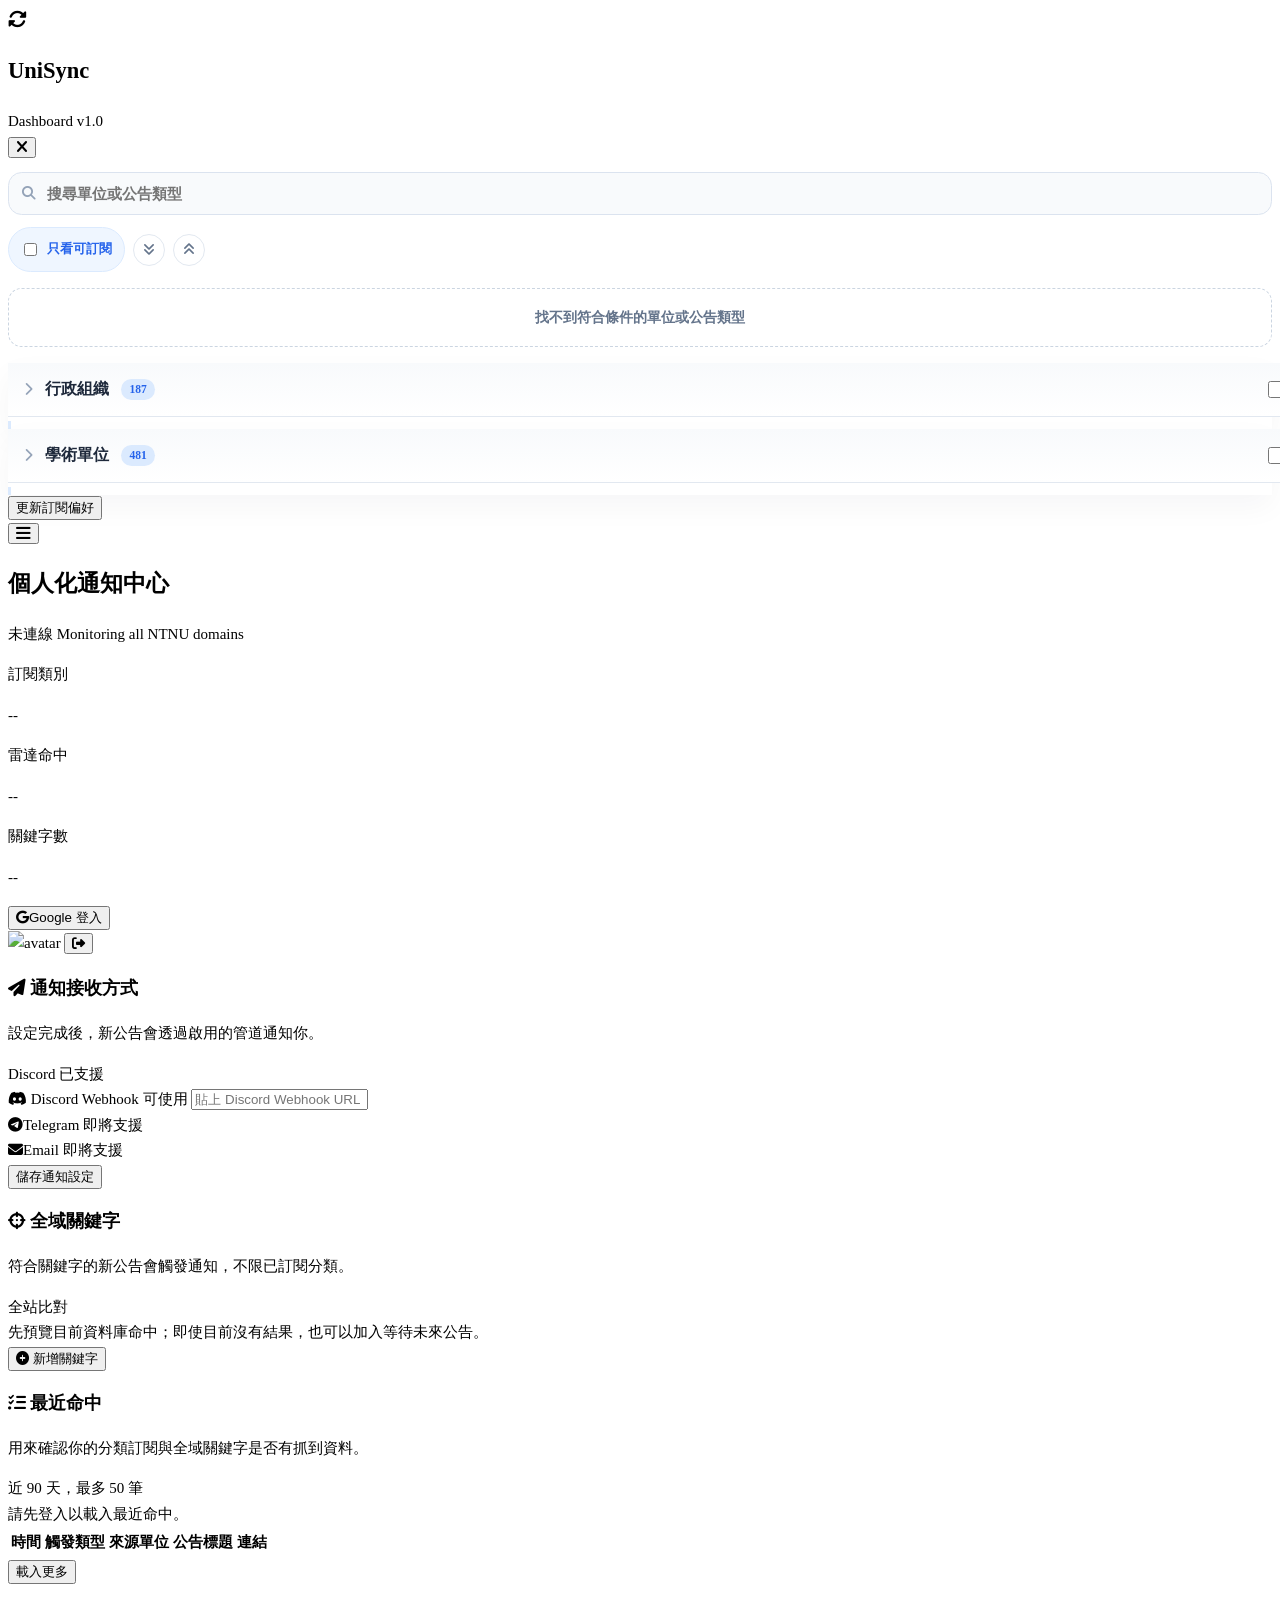
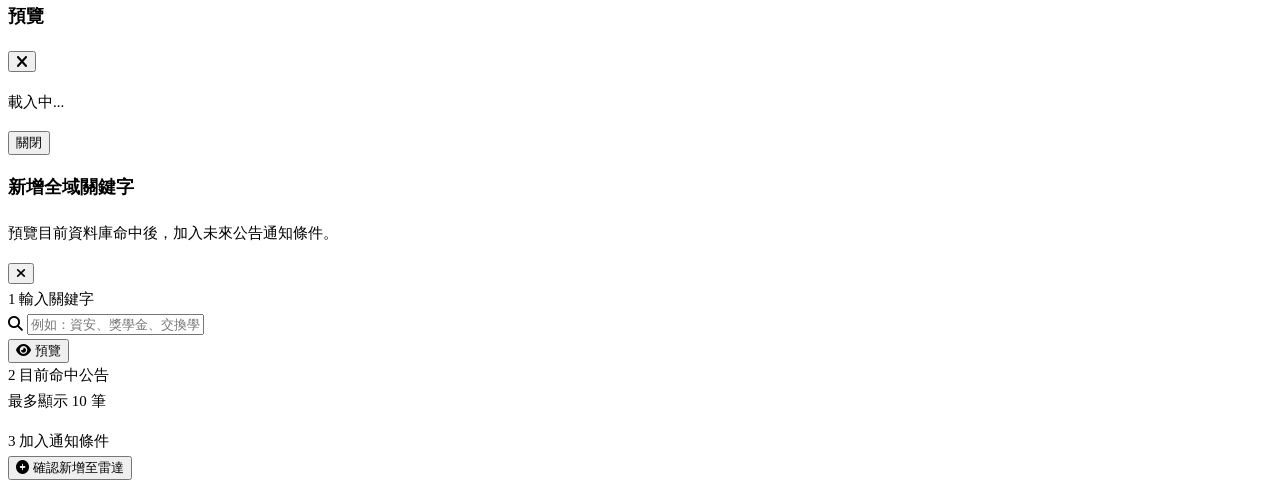
==== index.html @ e978a59b "refactor: 調整最近命中區呈現" ====
<!DOCTYPE html>
<html lang="zh-TW">
<head>
    <meta charset="UTF-8">
    <meta name="viewport" content="width=device-width, initial-scale=1.0">
    <title>UniSync - 校園公告即時推播助手</title>
    <!-- 引入外部 CDN -->
    <script src="https://cdn.tailwindcss.com"></script>
    <link rel="stylesheet" href="https://cdnjs.cloudflare.com/ajax/libs/font-awesome/6.4.0/css/all.min.css">
    <script src="https://cdn.jsdelivr.net/npm/@supabase/supabase-js@2"></script>
    <!-- ✨ 引入自定義 CSS -->
    <link rel="stylesheet" href="css/style.css">
</head>
<body class="app-base-text bg-slate-50 font-sans text-slate-800">

    <div class="relative flex h-screen overflow-hidden">
        
        <!-- Sidebar -->
        <aside id="sidebar" class="w-96 max-w-[90vw] bg-white border-r border-slate-200 flex flex-col h-full shadow-xl z-20 absolute lg:relative -translate-x-full lg:translate-x-0 transition-transform duration-300 ease-in-out">
            <div class="p-6 border-b border-slate-100 flex items-center justify-between">
                <div class="flex items-center gap-3">
                    <div class="bg-blue-600 p-2 rounded-xl text-white shadow-lg">
                        <i class="fas fa-sync-alt fa-lg"></i>
                    </div>
                    <div>
                        <h1 class="text-xl font-bold text-slate-900 tracking-tight leading-none">UniSync</h1>
                        <span class="text-xs text-slate-400 font-bold uppercase tracking-widest">Dashboard v1.0</span>
                    </div>
                </div>
                <button id="close-sidebar-btn" class="lg:hidden text-slate-400 hover:text-slate-600">
                    <i class="fas fa-times fa-lg"></i>
                </button>
            </div>

            <!-- ✨ 動態選單容器 (由 main.js 生成) -->
            <div class="flex-1 overflow-y-auto p-4 custom-scrollbar bg-white" id="menu-container">
                <p class="text-sm text-slate-400 p-4">初始化選單中...</p>
            </div>

            <div class="p-4 bg-slate-50 border-t border-slate-200">
                <button id="update-sub-btn" class="w-full bg-blue-600 text-white py-3 rounded-xl font-bold hover:bg-blue-700 transition-all shadow-lg active:scale-95">更新訂閱偏好</button>
            </div>
        </aside>

        <div id="overlay" class="fixed inset-0 bg-black/50 z-10 hidden lg:hidden"></div>

        <main class="flex-1 overflow-y-auto bg-slate-50 p-4 md:p-8 custom-scrollbar">
            <div class="max-w-6xl mx-auto">
                <header class="mb-8 flex flex-col md:flex-row md:items-center justify-between gap-4">
                    <div class="flex items-center gap-4">
                        <button id="menu-btn" class="lg:hidden text-slate-500 hover:text-blue-600 p-2 -ml-2"><i class="fas fa-bars fa-lg"></i></button>
                        <div>
                            <h2 class="text-3xl md:text-4xl font-black text-slate-900 tracking-tight leading-tight">個人化通知中心</h2>
                            <div class="flex items-center gap-4 mt-2">
                                <span id="monitoring-status" class="flex items-center gap-1.5 text-base font-bold text-slate-400 bg-slate-100 px-2 py-1 rounded-md">
                                    <span class="w-2 h-2 bg-slate-400 rounded-full"></span> 未連線
                                </span>
                                <span class="hidden sm:block text-slate-500 text-sm font-bold uppercase tracking-tighter">Monitoring all NTNU domains</span>
                            </div>
                        </div>
                    </div>
                    <div class="flex flex-col items-end gap-4">
                        <div class="flex flex-wrap gap-2 sm:gap-4 justify-end">
                            <div class="bg-white px-4 py-2 rounded-xl shadow-sm border border-slate-200 text-center min-w-[90px] sm:min-w-[100px]">
                                <p class="text-xs font-black text-slate-400 uppercase tracking-widest">訂閱類別</p>
                                <p id="active-subscriptions-count" class="text-2xl font-black text-blue-600">--</p>
                            </div>
                            <div class="bg-white px-4 py-2 rounded-xl shadow-sm border border-slate-200 text-center min-w-[90px] sm:min-w-[100px]">
                                <p class="text-xs font-black text-slate-400 uppercase tracking-widest">雷達命中</p>
                                <p id="global-keyword-matches-count" class="text-2xl font-black text-rose-500">--</p>
                            </div>
                            <div class="bg-white px-4 py-2 rounded-xl shadow-sm border border-slate-200 text-center min-w-[90px] sm:min-w-[100px]">
                                <p class="text-xs font-black text-slate-400 uppercase tracking-widest">關鍵字數</p>
                                <p id="global-keywords-count" class="text-2xl font-black text-emerald-600">--</p>
                            </div>
                        </div>
                        <!-- Auth Section -->
                        <div id="auth-section">
                            <button id="login-btn" class="flex items-center gap-2 bg-white px-4 py-2 rounded-xl text-base font-bold shadow-sm border border-slate-200 hover:bg-slate-50">
                                <i class="fab fa-google text-red-500"></i><span>Google 登入</span>
                            </button>
                            <div id="user-info" class="hidden flex items-center gap-3 bg-white p-1 pr-4 rounded-full border shadow-sm">
                                <img id="user-avatar" class="w-8 h-8 rounded-full" src="" alt="avatar">
                                <span id="user-name" class="text-base font-bold text-slate-700"></span>
                                <button id="logout-btn" class="ml-2 text-slate-400 hover:text-rose-500"><i class="fas fa-sign-out-alt"></i></button>
                            </div>
                        </div>
                    </div>
                </header>

                <div class="grid grid-cols-1 md:grid-cols-2 gap-6 mb-8">
                    
                    <section class="bg-white p-5 sm:p-6 rounded-2xl shadow-sm border border-slate-200 flex flex-col justify-between">
                        <div>
                            <div class="mb-5 flex items-start justify-between gap-4">
                                <div>
                                    <h3 class="text-sm font-black text-slate-900 flex items-center gap-2">
                                        <i class="fas fa-paper-plane text-blue-500"></i>
                                        通知接收方式
                                    </h3>
                                    <p class="mt-1 text-xs font-medium text-slate-500">設定完成後，新公告會透過啟用的管道通知你。</p>
                                </div>
                                <span class="shrink-0 rounded-full bg-emerald-50 px-2.5 py-1 text-[11px] font-black text-emerald-700">Discord 已支援</span>
                            </div>
                            <div class="space-y-3">
                                <label class="block">
                                    <span class="mb-1.5 flex items-center justify-between text-xs font-bold text-slate-600">
                                        <span class="inline-flex items-center gap-2"><i class="fab fa-discord text-[#5865F2]"></i> Discord Webhook</span>
                                        <span class="rounded-full bg-emerald-50 px-2 py-0.5 text-[10px] font-black text-emerald-700">可使用</span>
                                    </span>
                                    <input id="discord-input" type="text" placeholder="貼上 Discord Webhook URL" class="w-full rounded-xl border border-slate-200 bg-slate-50 px-3 py-2.5 text-sm font-mono outline-none transition-all focus:border-blue-500 focus:bg-white focus:ring-4 focus:ring-blue-500/10">
                                </label>
                                <div class="grid grid-cols-1 gap-3 sm:grid-cols-2">
                                    <div class="rounded-xl border border-slate-200 bg-slate-50 px-3 py-3 text-sm text-slate-500">
                                        <div class="flex items-center justify-between gap-2">
                                            <span class="font-bold text-slate-700"><i class="fab fa-telegram mr-2 text-[#26A5E4]"></i>Telegram</span>
                                            <span class="rounded-full bg-slate-200 px-2 py-0.5 text-[10px] font-black text-slate-600">即將支援</span>
                                        </div>
                                    </div>
                                    <div class="rounded-xl border border-slate-200 bg-slate-50 px-3 py-3 text-sm text-slate-500">
                                        <div class="flex items-center justify-between gap-2">
                                            <span class="font-bold text-slate-700"><i class="fas fa-envelope mr-2 text-rose-400"></i>Email</span>
                                            <span class="rounded-full bg-slate-200 px-2 py-0.5 text-[10px] font-black text-slate-600">即將支援</span>
                                        </div>
                                    </div>
                                </div>
                            </div>
                        </div>
                        <div class="mt-6 flex justify-end">
                            <button id="save-profile-btn" class="rounded-xl bg-blue-600 px-5 py-2.5 text-sm font-bold text-white transition-colors hover:bg-blue-700 active:bg-blue-800">儲存通知設定</button>
                        </div>
                    </section>

                    <section class="bg-white border border-slate-200 rounded-2xl p-5 sm:p-6 shadow-sm flex flex-col justify-between">
                        <div>
                            <div class="mb-5 flex items-start justify-between gap-4">
                                <div>
                                    <h3 class="text-sm font-black text-slate-900 flex items-center gap-2">
                                        <i class="fas fa-crosshairs text-blue-500"></i>
                                        全域關鍵字
                                    </h3>
                                    <p class="mt-1 text-xs font-medium text-slate-500">符合關鍵字的新公告會觸發通知，不限已訂閱分類。</p>
                                </div>
                                <span class="shrink-0 rounded-full bg-blue-50 px-2.5 py-1 text-[11px] font-black text-blue-700">全站比對</span>
                            </div>

                            <div class="flex flex-col gap-3 sm:flex-row sm:items-center sm:justify-between">
                                <div class="text-xs leading-relaxed text-slate-500">
                                    先預覽目前資料庫命中；即使目前沒有結果，也可以加入等待未來公告。
                                </div>
                                <button
                                    id="open-radar-modal-btn"
                                    class="inline-flex shrink-0 items-center justify-center gap-2 rounded-xl border border-blue-200 bg-blue-50 px-4 py-2.5 text-sm font-bold text-blue-700 transition-colors hover:bg-blue-100 focus:outline-none focus:ring-4 focus:ring-blue-500/10"
                                >
                                    <i class="fas fa-plus-circle"></i>
                                    <span>新增關鍵字</span>
                                </button>
                            </div>

                            <div class="mt-5 rounded-xl border border-slate-200 bg-slate-50 p-3">
                                <div id="global-radar-tags" class="flex min-h-[32px] flex-wrap items-center gap-2"></div>
                            </div>
                        </div>
                    </section>
                </div>

                <section class="overflow-hidden rounded-2xl border border-slate-200 bg-white shadow-sm">
                    <div class="border-b border-slate-100 p-4 sm:p-5">
                        <div class="flex flex-col gap-2 sm:flex-row sm:items-start sm:justify-between">
                            <div>
                                <h3 class="flex items-center gap-2 text-sm font-black text-slate-900">
                                    <i class="fas fa-list-check text-blue-500"></i>
                                    最近命中
                                </h3>
                                <p class="mt-1 text-xs font-medium text-slate-500">用來確認你的分類訂閱與全域關鍵字是否有抓到資料。</p>
                            </div>
                            <div class="text-xs font-bold text-slate-400">近 90 天，最多 50 筆</div>
                        </div>
                    </div>

                    <div id="live-feed-status" class="border-b border-slate-100 px-4 py-3 text-sm text-slate-500 sm:px-5">
                        請先登入以載入最近命中。
                    </div>

                    <div class="overflow-x-auto hidden md:block">
                        <table class="w-full text-left border-collapse">
                            <thead>
                                <tr class="border-b border-slate-100 bg-slate-50/80 text-xs font-black text-slate-500">
                                    <th class="px-6 py-4">時間</th>
                                    <th class="px-6 py-4 w-36 whitespace-nowrap">觸發類型</th>
                                    <th class="px-6 py-4 w-48 whitespace-nowrap">來源單位</th>
                                    <th class="px-6 py-4">公告標題</th>
                                    <th class="px-6 py-4 text-right">連結</th>
                                </tr>
                            </thead>
                            <tbody id="live-feed-table-body" class="divide-y divide-slate-50">
                            </tbody>
                        </table>
                    </div>

                    <div id="live-feed-mobile" class="md:hidden divide-y divide-slate-100">
                    </div>

                    <div class="flex justify-center border-t border-slate-100 px-4 py-4 sm:px-5">
                        <button id="live-feed-load-more" class="hidden rounded-lg bg-slate-100 px-4 py-2 text-sm font-bold text-slate-700 transition-colors hover:bg-slate-200">
                            載入更多
                        </button>
                    </div>
                </section>
            </div>
        </main>
    </div>

    <!-- ✨ 核心腳本引入順序 -->
    <script src="js/menu-data.js"></script> <!-- 1. 先載入資料 -->
    <script src="js/auth.js"></script>      <!-- 2. 初始化 Supabase -->
    <script src="js/keywords.js"></script>  <!-- 3. 關鍵字管理 -->
    <script src="js/main.js"></script>      <!-- 4. 執行 UI 與 事件處理 -->

    <!-- 📋 預覽 Modal -->
    <div id="preview-modal" class="fixed inset-0 bg-black/50 z-50 hidden flex items-center justify-center p-4" onclick="closePreviewModal()">
        <div class="bg-white rounded-2xl shadow-2xl max-w-2xl w-full max-h-[80vh] flex flex-col" onclick="event.stopPropagation()">
            <div class="p-6 border-b border-slate-200 flex items-center justify-between">
                <h3 id="preview-title" class="text-lg font-bold text-slate-900">預覽</h3>
                <button onclick="closePreviewModal()" class="text-slate-400 hover:text-slate-600">
                    <i class="fas fa-times fa-lg"></i>
                </button>
            </div>
            <div id="preview-content" class="flex-1 overflow-y-auto p-6 custom-scrollbar">
                <p class="text-sm text-slate-500">載入中...</p>
            </div>
            <div class="p-4 border-t border-slate-100 flex justify-end">
                <button onclick="closePreviewModal()" class="px-4 py-2 bg-slate-100 text-slate-700 rounded-lg hover:bg-slate-200 font-medium">關閉</button>
            </div>
        </div>
    </div>

    <div id="keyword-action-modal" class="fixed inset-0 z-50 hidden items-center justify-center bg-slate-950/60 p-4" onclick="closeKeywordActionModal()">
        <div class="relative flex max-h-[88vh] w-full max-w-3xl flex-col overflow-hidden rounded-2xl border border-slate-200 bg-white shadow-xl shadow-slate-950/20" onclick="event.stopPropagation()">
            <div class="flex items-start justify-between border-b border-slate-200 bg-white px-5 py-4 sm:px-6">
                <div>
                    <h3 class="text-lg font-black tracking-tight text-slate-900 sm:text-xl">新增全域關鍵字</h3>
                    <p class="mt-1 text-sm text-slate-500">預覽目前資料庫命中後，加入未來公告通知條件。</p>
                </div>
                <button id="close-keyword-modal-btn" type="button" onclick="closeKeywordActionModal()" class="inline-flex h-9 w-9 items-center justify-center rounded-lg border border-slate-200 text-slate-400 transition-colors hover:bg-slate-100 hover:text-slate-700 focus:outline-none focus:ring-4 focus:ring-blue-500/10">
                    <i class="fas fa-times"></i>
                </button>
            </div>

            <div class="flex-1 overflow-y-auto bg-slate-50 px-5 py-5 sm:px-6 custom-scrollbar">
                <div class="rounded-xl border border-slate-200 bg-white p-4">
                    <div class="mb-3 flex items-center gap-2 text-xs font-black text-slate-600">
                        <span class="inline-flex h-6 w-6 items-center justify-center rounded-full bg-blue-50 text-blue-700">1</span>
                        輸入關鍵字
                    </div>
                    <div class="flex flex-col gap-3 sm:flex-row sm:items-center">
                    <div class="relative flex-1">
                        <i class="fas fa-magnifying-glass absolute left-4 top-1/2 -translate-y-1/2 text-slate-400"></i>
                        <input id="modal-radar-input" type="text" placeholder="例如：資安、獎學金、交換學生" class="w-full rounded-xl border border-slate-200 bg-slate-50 py-2.5 pl-11 pr-4 text-sm text-slate-800 outline-none transition-all placeholder:text-slate-400 focus:border-blue-500 focus:bg-white focus:ring-4 focus:ring-blue-500/10" />
                    </div>
                    <button id="modal-preview-btn" class="inline-flex items-center justify-center gap-2 rounded-xl bg-blue-600 px-4 py-2.5 text-sm font-bold text-white transition-colors hover:bg-blue-700 active:bg-blue-800 focus:outline-none focus:ring-4 focus:ring-blue-500/10">
                        <i class="fas fa-eye"></i>
                        <span>預覽</span>
                    </button>
                    </div>
                </div>

                <div class="mt-4 rounded-xl border border-slate-200 bg-white p-4 text-slate-800">
                    <div class="flex items-center justify-between border-b border-slate-200 pb-3">
                        <div class="flex items-center gap-2 text-xs font-black text-slate-600">
                            <span class="inline-flex h-6 w-6 items-center justify-center rounded-full bg-blue-50 text-blue-700">2</span>
                            目前命中公告
                        </div>
                        <span class="text-[11px] font-bold text-slate-400">最多顯示 10 筆</span>
                    </div>

                    <ul id="modal-preview-list" class="mt-3 max-h-[42vh] space-y-2.5 overflow-y-auto pr-1 custom-scrollbar text-xs"></ul>
                </div>
            </div>

            <div id="modal-action-footer" class="hidden border-t border-slate-200 bg-white px-5 py-4 sm:px-6">
                <div class="flex flex-col gap-3 sm:flex-row sm:items-center sm:justify-between">
                    <div class="flex items-center gap-2 text-xs font-black text-slate-600">
                        <span class="inline-flex h-6 w-6 items-center justify-center rounded-full bg-emerald-50 text-emerald-700">3</span>
                        加入通知條件
                    </div>
                <button id="confirm-modal-add-keyword-btn" class="inline-flex w-full items-center justify-center gap-2 rounded-xl bg-emerald-600 px-4 py-2.5 text-sm font-bold text-white transition-colors hover:bg-emerald-700 active:bg-emerald-800 focus:outline-none focus:ring-4 focus:ring-emerald-500/10 sm:w-auto">
                    <i class="fas fa-circle-plus"></i>
                    <span>確認新增至雷達</span>
                </button>
                </div>
            </div>
        </div>
    </div>
</body>
</html>
---- css/style.css ----
.collapsible-content {
	height: 0;
	overflow: hidden;
	transition: height 0.24s ease;
	will-change: height;
}

.expanded {
	transition: height 0.24s ease;
}

.rotate-icon {
	transform: rotate(90deg);
}

.custom-scrollbar::-webkit-scrollbar {
	width: 4px;
}

.custom-scrollbar::-webkit-scrollbar-track {
	background: transparent;
}

.custom-scrollbar::-webkit-scrollbar-thumb {
	background: #cbd5e1;
	border-radius: 10px;
}

.glow-blue {
	box-shadow: 0 0 15px rgba(59, 130, 246, 0.1);
}

.status-pulse {
	animation: pulse 2s cubic-bezier(0.4, 0, 0.6, 1) infinite;
}

@keyframes pulse {
	0%,
	100% {
		opacity: 1;
	}

	50% {
		opacity: .5;
	}
}

.menu-group {
	box-shadow: 0 12px 30px rgba(15, 23, 42, 0.04);
}

.menu-toolbar {
	position: sticky;
	top: 0;
	z-index: 10;
	display: flex;
	flex-direction: column;
	gap: 0.75rem;
	padding: 0.75rem 0 1rem;
	background: rgba(255, 255, 255, 0.96);
	backdrop-filter: blur(10px);
}

.menu-search-wrap {
	position: relative;
}

.menu-search-icon {
	position: absolute;
	left: 0.9rem;
	top: 50%;
	transform: translateY(-50%);
	color: #94a3b8;
	font-size: 0.85rem;
}

.menu-search-input {
	width: 100%;
	border: 1px solid #dbe3ef;
	border-radius: 0.85rem;
	background: #f8fafc;
	padding: 0.75rem 0.9rem 0.75rem 2.35rem;
	font-size: 0.95rem;
	font-weight: 700;
	color: #334155;
	outline: none;
	transition: border-color 0.2s ease, background-color 0.2s ease, box-shadow 0.2s ease;
}

.menu-search-input:focus {
	border-color: #60a5fa;
	background: #ffffff;
	box-shadow: 0 0 0 3px rgba(96, 165, 250, 0.18);
}

.menu-toolbar-actions {
	display: flex;
	align-items: center;
	gap: 0.5rem;
}

.menu-filter-toggle {
	display: inline-flex;
	align-items: center;
	gap: 0.45rem;
	min-height: 2rem;
	border: 1px solid #dbeafe;
	border-radius: 999px;
	background: #eff6ff;
	padding: 0.35rem 0.7rem;
	font-size: 0.8rem;
	font-weight: 900;
	color: #2563eb;
	cursor: pointer;
}

.menu-filter-toggle input {
	accent-color: #2563eb;
}

.menu-tool-btn {
	display: inline-flex;
	align-items: center;
	justify-content: center;
	width: 2rem;
	height: 2rem;
	border: 1px solid #e2e8f0;
	border-radius: 999px;
	background: #ffffff;
	color: #64748b;
	transition: color 0.2s ease, background-color 0.2s ease, border-color 0.2s ease;
}

.menu-tool-btn:hover {
	border-color: #bfdbfe;
	background: #eff6ff;
	color: #2563eb;
}

.menu-empty-state {
	margin-bottom: 1rem;
	border: 1px dashed #cbd5e1;
	border-radius: 0.85rem;
	padding: 1rem;
	text-align: center;
	font-size: 0.9rem;
	font-weight: 800;
	color: #64748b;
}

.menu-row {
	display: flex;
	align-items: center;
	justify-content: space-between;
	gap: 1rem;
	width: 100%;
	cursor: default;
	transition: background-color 0.2s ease, color 0.2s ease;
}

.menu-row-left {
	display: flex;
	align-items: center;
	gap: 0.75rem;
	min-width: 0;
}

.menu-row-left[data-menu-toggle] {
	cursor: pointer;
	outline: none;
}

.menu-row-left[data-menu-toggle]:focus-visible {
	border-radius: 0.75rem;
	box-shadow: 0 0 0 3px rgba(96, 165, 250, 0.25);
}

.menu-label {
	font-size: 1rem;
	font-weight: 700;
	line-height: 1.4;
	color: #334155;
	overflow-wrap: anywhere;
}

.menu-label-category {
	font-weight: 900;
	color: #1e293b;
}

.menu-icon {
	transition: transform 0.25s ease, color 0.2s ease;
	flex: 0 0 auto;
}

.menu-icon-category {
	font-size: 0.85rem;
	color: #94a3b8;
}

.menu-icon-unit {
	font-size: 0.85rem;
	color: #60a5fa;
}

.menu-icon-sub {
	font-size: 0.85rem;
	color: #94a3b8;
}

.menu-checkbox {
	flex: 0 0 auto;
	accent-color: #2563eb;
	margin-left: auto;
}

.menu-count {
	display: inline-flex;
	align-items: center;
	justify-content: center;
	min-width: 1.35rem;
	height: 1.35rem;
	border-radius: 999px;
	background: #dbeafe;
	padding: 0 0.4rem;
	font-size: 0.72rem;
	font-weight: 900;
	color: #2563eb;
}

.menu-pending-badge {
	flex: 0 0 auto;
	border: 1px solid #e2e8f0;
	border-radius: 999px;
	background: #f8fafc;
	padding: 0.2rem 0.55rem;
	font-size: 0.72rem;
	font-weight: 900;
	color: #94a3b8;
}

.menu-checkbox-category {
	width: 1.05rem;
	height: 1.05rem;
}

.menu-checkbox-unit,
.menu-checkbox-sub {
	width: 0.95rem;
	height: 0.95rem;
}

.menu-row-category {
	padding: 0.95rem 1rem;
	background: linear-gradient(180deg, #f8fafc 0%, #ffffff 100%);
	border-bottom: 1px solid #e2e8f0;
}

.menu-row-category:hover {
	background: #f1f5f9;
}

.menu-row-unit {
	padding: 0.8rem 1rem 0.8rem 1.25rem;
	background: #ffffff;
	border-left: 3px solid #dbeafe;
}

.menu-row-unit:hover {
	background: #eff6ff;
}

.menu-row-sub {
	padding: 0.75rem 1rem 0.75rem 1.8rem;
	background: #ffffff;
	border-left: 3px solid #e2e8f0;
}

.menu-row-sub:hover {
	background: #f8fafc;
}

.menu-row-empty {
	cursor: default;
	background: #fbfdff;
}

.menu-row-empty:hover {
	background: #fbfdff;
}

.menu-children {
	padding-left: 0;
	background: #ffffff;
}

.menu-children-category {
	padding-top: 0.25rem;
	padding-bottom: 0.5rem;
}

.menu-children-unit {
	padding-left: 0.25rem;
	padding-bottom: 0.35rem;
	border-left: 1px solid #e2e8f0;
	margin-left: 1.35rem;
}

.menu-children-channel {
	padding-left: 0.4rem;
	margin-left: 1.25rem;
	border-left: 1px solid #e2e8f0;
}

.menu-subunit {
	padding-bottom: 0.25rem;
}

.menu-channel {
	display: flex;
	align-items: center;
	gap: 0.65rem;
	flex: 1;
	padding: 0.55rem 0.75rem 0.55rem 2.15rem;
	font-size: 1rem;
	font-weight: 600;
	line-height: 1.4;
	color: #475569;
	cursor: pointer;
	transition: color 0.2s ease, background-color 0.2s ease;
}

.menu-channel:hover {
	background: #f8fafc;
	color: #2563eb;
}

.menu-channel input {
	flex: 0 0 auto;
	accent-color: #2563eb;
	width: 0.95rem;
	height: 0.95rem;
}

.menu-channel-row {
	display: flex;
	align-items: center;
	justify-content: space-between;
	gap: 0.4rem;
	border-radius: 0.75rem;
	margin-right: 0.45rem;
}

.preview-btn {
	display: inline-flex;
	align-items: center;
	justify-content: center;
	width: 2rem;
	height: 2rem;
	border: 0;
	border-radius: 999px;
	background: transparent;
	color: #94a3b8;
	cursor: pointer;
	transition: color 0.2s ease, background-color 0.2s ease;
}

.preview-btn:hover {
	background: #eff6ff;
	color: #2563eb;
}

.app-base-text {
	font-size: 15px;
	line-height: 1.7;
}

.preview-card {
	animation: preview-card-in 0.35s ease both;
}

.preview-card a {
	word-break: break-word;
	overflow-wrap: anywhere;
}

@keyframes preview-card-in {
	from {
		opacity: 0;
		transform: translateY(10px) scale(0.985);
	}

	to {
		opacity: 1;
		transform: translateY(0) scale(1);
	}
}
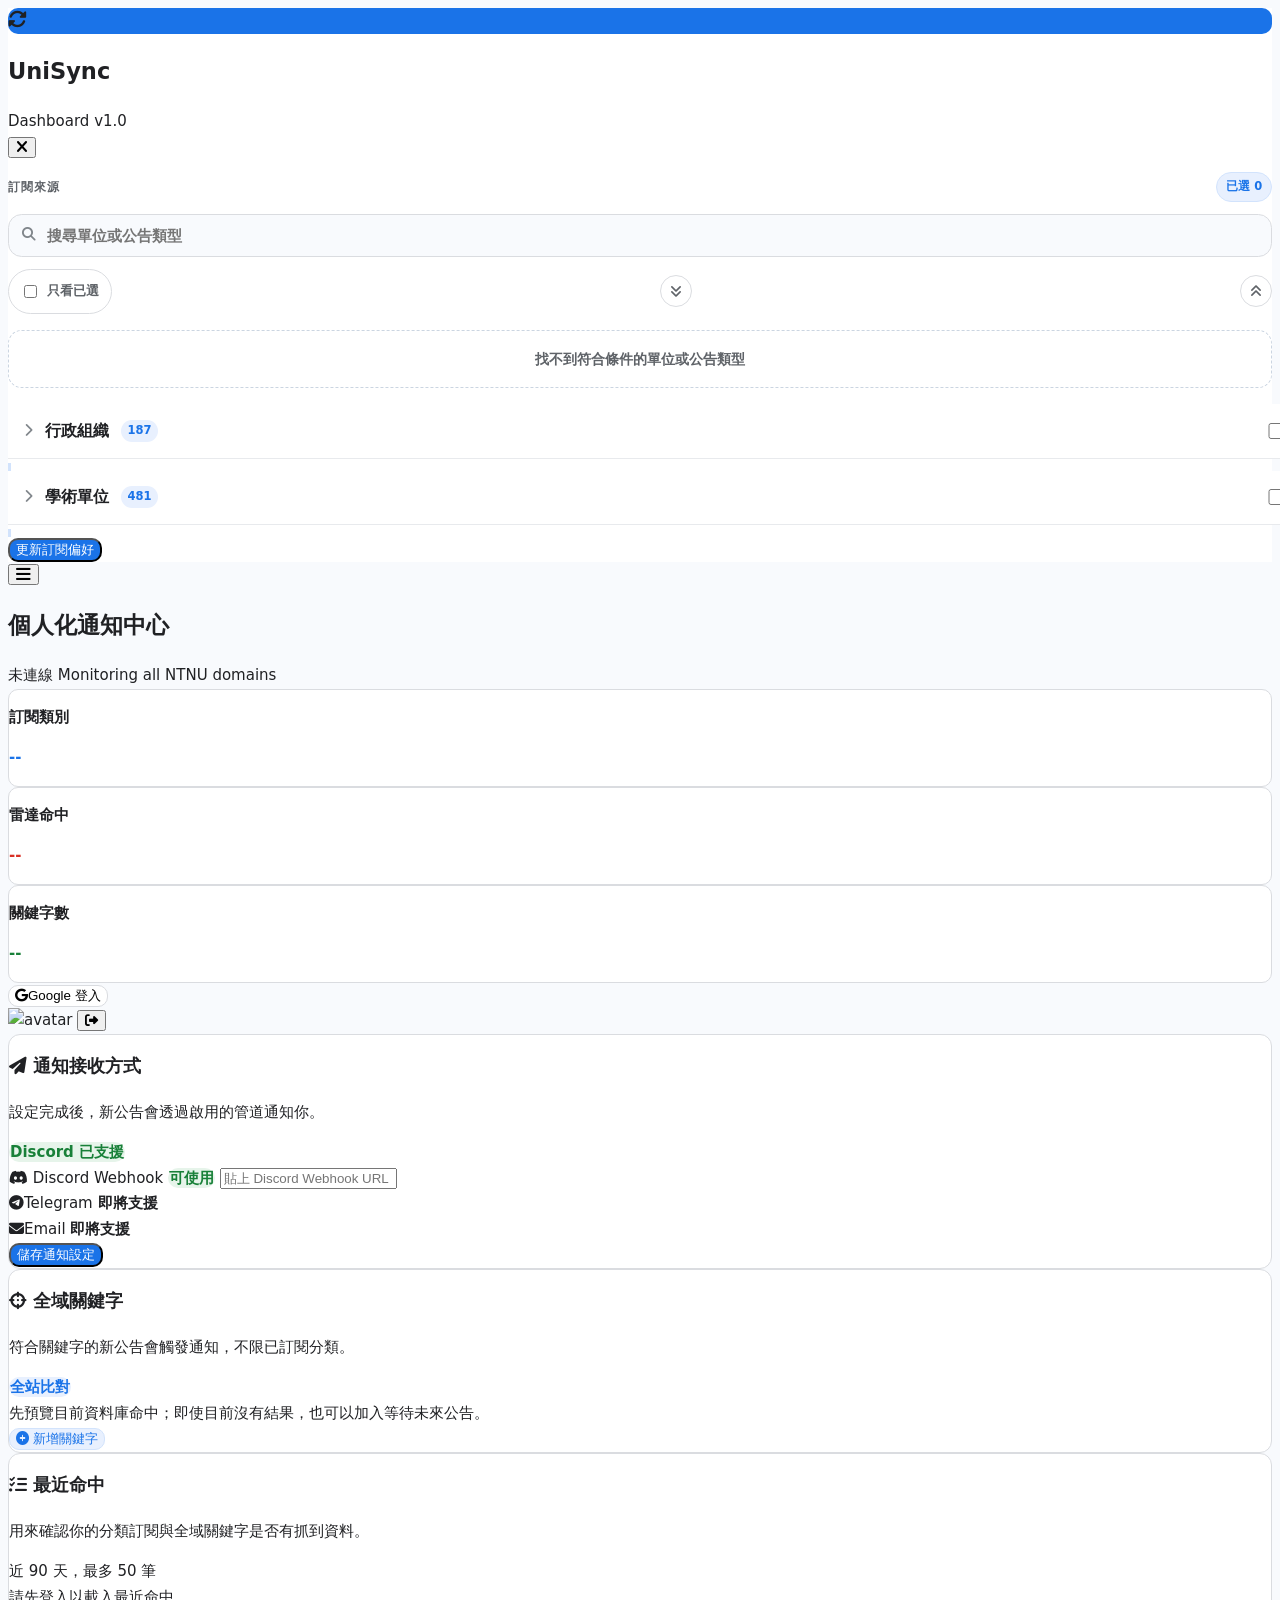
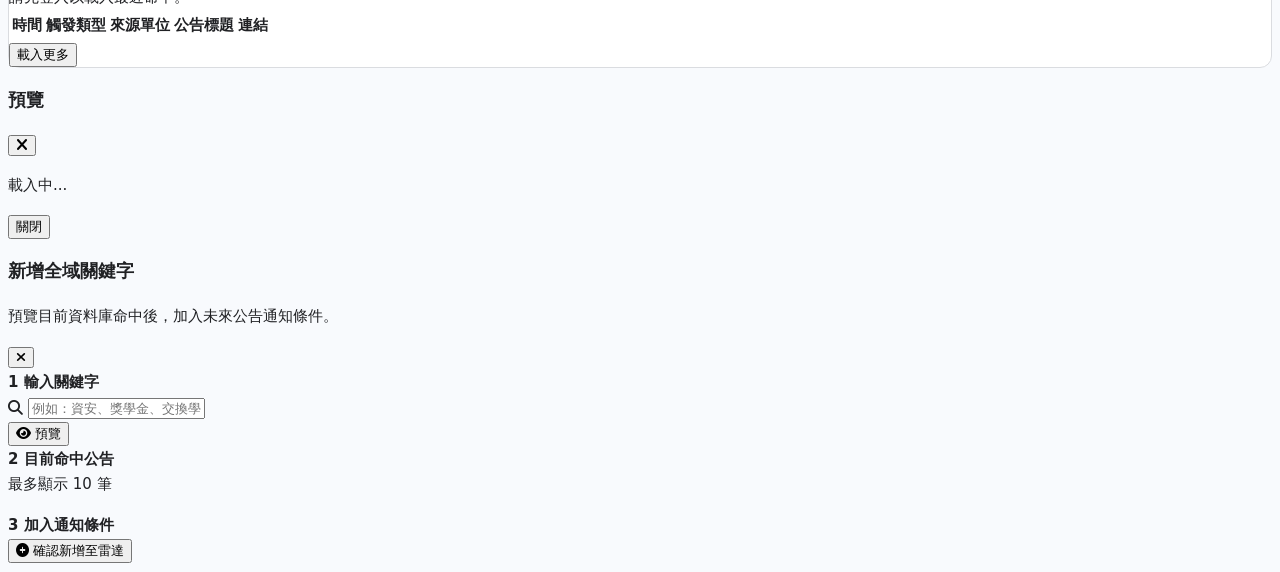
==== commit 29887026: "style: 建立 Google 風格視覺基調" ====
--- a/index.html
+++ b/index.html
@@ -9,17 +9,17 @@
     <link rel="stylesheet" href="https://cdnjs.cloudflare.com/ajax/libs/font-awesome/6.4.0/css/all.min.css">
     <script src="https://cdn.jsdelivr.net/npm/@supabase/supabase-js@2"></script>
     <!-- ✨ 引入自定義 CSS -->
-    <link rel="stylesheet" href="css/style.css">
+    <link rel="stylesheet" href="css/style.css?v=20260614-visual">
 </head>
 <body class="app-base-text bg-slate-50 font-sans text-slate-800">
 
     <div class="relative flex h-screen overflow-hidden">
         
         <!-- Sidebar -->
-        <aside id="sidebar" class="w-96 max-w-[90vw] bg-white border-r border-slate-200 flex flex-col h-full shadow-xl z-20 absolute lg:relative -translate-x-full lg:translate-x-0 transition-transform duration-300 ease-in-out">
+        <aside id="sidebar" class="app-sidebar w-96 max-w-[90vw] border-r flex flex-col h-full z-20 absolute lg:relative -translate-x-full lg:translate-x-0 transition-transform duration-300 ease-in-out">
             <div class="p-6 border-b border-slate-100 flex items-center justify-between">
                 <div class="flex items-center gap-3">
-                    <div class="bg-blue-600 p-2 rounded-xl text-white shadow-lg">
+                    <div class="app-logo p-2 text-white">
                         <i class="fas fa-sync-alt fa-lg"></i>
                     </div>
                     <div>
@@ -37,20 +37,20 @@
                 <p class="text-sm text-slate-400 p-4">初始化選單中...</p>
             </div>
 
-            <div class="p-4 bg-slate-50 border-t border-slate-200">
-                <button id="update-sub-btn" class="w-full bg-blue-600 text-white py-3 rounded-xl font-bold hover:bg-blue-700 transition-all shadow-lg active:scale-95">更新訂閱偏好</button>
+            <div class="p-4 bg-white border-t border-slate-200">
+                <button id="update-sub-btn" class="app-primary-button w-full py-3 font-bold active:scale-95">更新訂閱偏好</button>
             </div>
         </aside>
 
         <div id="overlay" class="fixed inset-0 bg-black/50 z-10 hidden lg:hidden"></div>
 
-        <main class="flex-1 overflow-y-auto bg-slate-50 p-4 md:p-8 custom-scrollbar">
+        <main class="flex-1 overflow-y-auto p-4 md:p-8 custom-scrollbar">
             <div class="max-w-6xl mx-auto">
                 <header class="mb-8 flex flex-col md:flex-row md:items-center justify-between gap-4">
                     <div class="flex items-center gap-4">
                         <button id="menu-btn" class="lg:hidden text-slate-500 hover:text-blue-600 p-2 -ml-2"><i class="fas fa-bars fa-lg"></i></button>
                         <div>
-                            <h2 class="text-3xl md:text-4xl font-black text-slate-900 tracking-tight leading-tight">個人化通知中心</h2>
+                            <h2 class="text-3xl md:text-4xl font-black leading-tight">個人化通知中心</h2>
                             <div class="flex items-center gap-4 mt-2">
                                 <span id="monitoring-status" class="flex items-center gap-1.5 text-base font-bold text-slate-400 bg-slate-100 px-2 py-1 rounded-md">
                                     <span class="w-2 h-2 bg-slate-400 rounded-full"></span> 未連線
@@ -61,22 +61,22 @@
                     </div>
                     <div class="flex flex-col items-end gap-4">
                         <div class="flex flex-wrap gap-2 sm:gap-4 justify-end">
-                            <div class="bg-white px-4 py-2 rounded-xl shadow-sm border border-slate-200 text-center min-w-[90px] sm:min-w-[100px]">
+                            <div class="app-metric-card px-4 py-2 text-center min-w-[90px] sm:min-w-[100px]">
                                 <p class="text-xs font-black text-slate-400 uppercase tracking-widest">訂閱類別</p>
                                 <p id="active-subscriptions-count" class="text-2xl font-black text-blue-600">--</p>
                             </div>
-                            <div class="bg-white px-4 py-2 rounded-xl shadow-sm border border-slate-200 text-center min-w-[90px] sm:min-w-[100px]">
+                            <div class="app-metric-card px-4 py-2 text-center min-w-[90px] sm:min-w-[100px]">
                                 <p class="text-xs font-black text-slate-400 uppercase tracking-widest">雷達命中</p>
                                 <p id="global-keyword-matches-count" class="text-2xl font-black text-rose-500">--</p>
                             </div>
-                            <div class="bg-white px-4 py-2 rounded-xl shadow-sm border border-slate-200 text-center min-w-[90px] sm:min-w-[100px]">
+                            <div class="app-metric-card px-4 py-2 text-center min-w-[90px] sm:min-w-[100px]">
                                 <p class="text-xs font-black text-slate-400 uppercase tracking-widest">關鍵字數</p>
                                 <p id="global-keywords-count" class="text-2xl font-black text-emerald-600">--</p>
                             </div>
                         </div>
                         <!-- Auth Section -->
                         <div id="auth-section">
-                            <button id="login-btn" class="flex items-center gap-2 bg-white px-4 py-2 rounded-xl text-base font-bold shadow-sm border border-slate-200 hover:bg-slate-50">
+                            <button id="login-btn" class="app-metric-card flex items-center gap-2 px-4 py-2 text-base font-bold hover:bg-slate-50">
                                 <i class="fab fa-google text-red-500"></i><span>Google 登入</span>
                             </button>
                             <div id="user-info" class="hidden flex items-center gap-3 bg-white p-1 pr-4 rounded-full border shadow-sm">
@@ -90,7 +90,7 @@
 
                 <div class="grid grid-cols-1 md:grid-cols-2 gap-6 mb-8">
                     
-                    <section class="bg-white p-5 sm:p-6 rounded-2xl shadow-sm border border-slate-200 flex flex-col justify-between">
+                    <section class="app-card p-5 sm:p-6 flex flex-col justify-between">
                         <div>
                             <div class="mb-5 flex items-start justify-between gap-4">
                                 <div>
@@ -100,13 +100,13 @@
                                     </h3>
                                     <p class="mt-1 text-xs font-medium text-slate-500">設定完成後，新公告會透過啟用的管道通知你。</p>
                                 </div>
-                                <span class="shrink-0 rounded-full bg-emerald-50 px-2.5 py-1 text-[11px] font-black text-emerald-700">Discord 已支援</span>
+                                <span class="app-chip app-chip-success shrink-0 px-2.5 py-1 text-[11px]">Discord 已支援</span>
                             </div>
                             <div class="space-y-3">
                                 <label class="block">
                                     <span class="mb-1.5 flex items-center justify-between text-xs font-bold text-slate-600">
                                         <span class="inline-flex items-center gap-2"><i class="fab fa-discord text-[#5865F2]"></i> Discord Webhook</span>
-                                        <span class="rounded-full bg-emerald-50 px-2 py-0.5 text-[10px] font-black text-emerald-700">可使用</span>
+                                        <span class="app-chip app-chip-success px-2 py-0.5 text-[10px]">可使用</span>
                                     </span>
                                     <input id="discord-input" type="text" placeholder="貼上 Discord Webhook URL" class="w-full rounded-xl border border-slate-200 bg-slate-50 px-3 py-2.5 text-sm font-mono outline-none transition-all focus:border-blue-500 focus:bg-white focus:ring-4 focus:ring-blue-500/10">
                                 </label>
@@ -127,11 +127,11 @@
                             </div>
                         </div>
                         <div class="mt-6 flex justify-end">
-                            <button id="save-profile-btn" class="rounded-xl bg-blue-600 px-5 py-2.5 text-sm font-bold text-white transition-colors hover:bg-blue-700 active:bg-blue-800">儲存通知設定</button>
+                            <button id="save-profile-btn" class="app-primary-button px-5 py-2.5 text-sm font-bold active:bg-blue-800">儲存通知設定</button>
                         </div>
                     </section>
 
-                    <section class="bg-white border border-slate-200 rounded-2xl p-5 sm:p-6 shadow-sm flex flex-col justify-between">
+                    <section class="app-card p-5 sm:p-6 flex flex-col justify-between">
                         <div>
                             <div class="mb-5 flex items-start justify-between gap-4">
                                 <div>
@@ -141,7 +141,7 @@
                                     </h3>
                                     <p class="mt-1 text-xs font-medium text-slate-500">符合關鍵字的新公告會觸發通知，不限已訂閱分類。</p>
                                 </div>
-                                <span class="shrink-0 rounded-full bg-blue-50 px-2.5 py-1 text-[11px] font-black text-blue-700">全站比對</span>
+                                <span class="app-chip shrink-0 px-2.5 py-1 text-[11px]">全站比對</span>
                             </div>
 
                             <div class="flex flex-col gap-3 sm:flex-row sm:items-center sm:justify-between">
@@ -150,7 +150,7 @@
                                 </div>
                                 <button
                                     id="open-radar-modal-btn"
-                                    class="inline-flex shrink-0 items-center justify-center gap-2 rounded-xl border border-blue-200 bg-blue-50 px-4 py-2.5 text-sm font-bold text-blue-700 transition-colors hover:bg-blue-100 focus:outline-none focus:ring-4 focus:ring-blue-500/10"
+                                    class="app-soft-button inline-flex shrink-0 items-center justify-center gap-2 px-4 py-2.5 text-sm font-bold"
                                 >
                                     <i class="fas fa-plus-circle"></i>
                                     <span>新增關鍵字</span>
@@ -164,7 +164,7 @@
                     </section>
                 </div>
 
-                <section class="overflow-hidden rounded-2xl border border-slate-200 bg-white shadow-sm">
+                <section class="app-card overflow-hidden">
                     <div class="border-b border-slate-100 p-4 sm:p-5">
                         <div class="flex flex-col gap-2 sm:flex-row sm:items-start sm:justify-between">
                             <div>
--- a/css/style.css
+++ b/css/style.css
@@ -1,3 +1,116 @@
+:root {
+	--app-bg: #f8fafd;
+	--app-surface: #ffffff;
+	--app-surface-subtle: #f8fafd;
+	--app-text: #202124;
+	--app-muted: #5f6368;
+	--app-muted-2: #80868b;
+	--app-border: #dadce0;
+	--app-border-soft: #e8eaed;
+	--app-blue: #1a73e8;
+	--app-blue-hover: #1765cc;
+	--app-blue-soft: #e8f0fe;
+	--app-green: #188038;
+	--app-green-soft: #e6f4ea;
+	--app-red: #d93025;
+	--app-red-soft: #fce8e6;
+	--app-amber: #f9ab00;
+	--app-radius: 12px;
+	--app-shadow: 0 1px 2px rgba(60, 64, 67, 0.16);
+}
+
+.app-base-text {
+	background: var(--app-bg);
+	color: var(--app-text);
+	font-family: "Google Sans", "Noto Sans TC", "Microsoft JhengHei", system-ui, -apple-system, BlinkMacSystemFont, "Segoe UI", sans-serif;
+	letter-spacing: 0;
+}
+
+.app-base-text h1,
+.app-base-text h2,
+.app-base-text h3,
+.app-base-text p {
+	letter-spacing: 0;
+}
+
+.app-base-text .font-black {
+	font-weight: 700;
+}
+
+.app-sidebar {
+	background: var(--app-surface);
+	border-color: var(--app-border-soft);
+	box-shadow: none;
+}
+
+.app-logo {
+	background: var(--app-blue);
+	border-radius: 10px;
+	box-shadow: none;
+}
+
+.app-card {
+	background: var(--app-surface);
+	border: 1px solid var(--app-border);
+	border-radius: var(--app-radius);
+	box-shadow: none;
+}
+
+.app-metric-card {
+	background: var(--app-surface);
+	border: 1px solid var(--app-border);
+	border-radius: 10px;
+	box-shadow: none;
+}
+
+.app-primary-button {
+	border-radius: 10px;
+	background: var(--app-blue);
+	color: #ffffff;
+	box-shadow: none;
+	transition: background-color 0.16s ease, box-shadow 0.16s ease;
+}
+
+.app-primary-button:hover {
+	background: var(--app-blue-hover);
+}
+
+.app-primary-button:focus-visible,
+.app-soft-button:focus-visible {
+	outline: none;
+	box-shadow: 0 0 0 3px rgba(26, 115, 232, 0.18);
+}
+
+.app-soft-button {
+	border: 1px solid #d2e3fc;
+	border-radius: 10px;
+	background: var(--app-blue-soft);
+	color: var(--app-blue);
+	box-shadow: none;
+	transition: background-color 0.16s ease, border-color 0.16s ease;
+}
+
+.app-soft-button:hover {
+	background: #d2e3fc;
+}
+
+.app-chip {
+	border: 1px solid transparent;
+	border-radius: 999px;
+	background: var(--app-blue-soft);
+	color: var(--app-blue);
+	font-weight: 700;
+}
+
+.app-chip-success {
+	background: var(--app-green-soft);
+	color: var(--app-green);
+}
+
+.app-muted {
+	color: var(--app-muted);
+}
+
 .collapsible-content {
 	height: 0;
 	overflow: hidden;
@@ -59,6 +172,31 @@
 	padding: 0.75rem 0 1rem;
 	background: rgba(255, 255, 255, 0.96);
 	backdrop-filter: blur(10px);
+}
+
+.menu-toolbar-summary {
+	display: flex;
+	align-items: center;
+	justify-content: space-between;
+	gap: 0.75rem;
+}
+
+.menu-toolbar-title {
+	font-size: 0.78rem;
+	font-weight: 900;
+	letter-spacing: 0.08em;
+	color: #475569;
+}
+
+.menu-selected-count {
+	flex: 0 0 auto;
+	border: 1px solid #dbeafe;
+	border-radius: 999px;
+	background: #eff6ff;
+	padding: 0.25rem 0.55rem;
+	font-size: 0.72rem;
+	font-weight: 900;
+	color: #2563eb;
 }
 
 .menu-search-wrap {
@@ -96,6 +234,7 @@
 .menu-toolbar-actions {
 	display: flex;
 	align-items: center;
+	justify-content: space-between;
 	gap: 0.5rem;
 }
 
@@ -104,18 +243,24 @@
 	align-items: center;
 	gap: 0.45rem;
 	min-height: 2rem;
-	border: 1px solid #dbeafe;
+	border: 1px solid #e2e8f0;
 	border-radius: 999px;
-	background: #eff6ff;
+	background: #ffffff;
 	padding: 0.35rem 0.7rem;
 	font-size: 0.8rem;
 	font-weight: 900;
-	color: #2563eb;
+	color: #475569;
 	cursor: pointer;
 }
 
 .menu-filter-toggle input {
 	accent-color: #2563eb;
+}
+
+.menu-filter-toggle:has(input:checked) {
+	border-color: #bfdbfe;
+	background: #eff6ff;
+	color: #2563eb;
 }
 
 .menu-tool-btn {
@@ -375,6 +520,112 @@
 	line-height: 1.7;
 }
 
+/* Google-style visual refresh overrides */
+.custom-scrollbar::-webkit-scrollbar-thumb {
+	background: #c4c7c5;
+}
+
+.menu-group {
+	border-color: var(--app-border);
+	border-radius: var(--app-radius);
+	box-shadow: none;
+}
+
+.menu-toolbar {
+	background: rgba(255, 255, 255, 0.98);
+	backdrop-filter: blur(8px);
+}
+
+.menu-toolbar-title,
+.menu-filter-toggle,
+.menu-tool-btn,
+.menu-empty-state,
+.menu-channel {
+	color: var(--app-muted);
+}
+
+.menu-selected-count,
+.menu-count,
+.menu-filter-toggle:has(input:checked),
+.menu-tool-btn:hover {
+	border-color: #d2e3fc;
+	background: var(--app-blue-soft);
+	color: var(--app-blue);
+}
+
+.menu-search-icon,
+.menu-icon-category,
+.menu-icon-sub,
+.menu-pending-badge,
+.preview-btn {
+	color: var(--app-muted-2);
+}
+
+.menu-search-input {
+	border-color: var(--app-border);
+	background: var(--app-surface-subtle);
+	color: var(--app-text);
+}
+
+.menu-search-input:focus {
+	border-color: var(--app-blue);
+	box-shadow: 0 0 0 3px rgba(26, 115, 232, 0.14);
+}
+
+.menu-filter-toggle,
+.menu-tool-btn,
+.menu-pending-badge {
+	border-color: var(--app-border);
+}
+
+.menu-filter-toggle input,
+.menu-checkbox,
+.menu-channel input {
+	accent-color: var(--app-blue);
+}
+
+.menu-label,
+.menu-label-category {
+	color: var(--app-text);
+}
+
+.menu-icon-unit,
+.menu-channel:hover,
+.preview-btn:hover {
+	color: var(--app-blue);
+}
+
+.menu-row-category {
+	background: #ffffff;
+	border-bottom-color: var(--app-border-soft);
+}
+
+.menu-row-category:hover,
+.menu-row-sub:hover,
+.menu-channel:hover {
+	background: var(--app-surface-subtle);
+}
+
+.menu-row-unit {
+	border-left-color: #d2e3fc;
+}
+
+.menu-row-unit:hover,
+.preview-btn:hover {
+	background: var(--app-blue-soft);
+}
+
+.menu-row-sub,
+.menu-children-unit,
+.menu-children-channel {
+	border-left-color: var(--app-border-soft);
+}
+
+.menu-row-empty,
+.menu-row-empty:hover {
+	background: #ffffff;
+}
+
 .preview-card {
 	animation: preview-card-in 0.35s ease both;
 }
@@ -395,3 +646,100 @@
 		transform: translateY(0) scale(1);
 	}
 }
+
+/* Final overrides: Tailwind CDN injects utilities after custom CSS in this page. */
+body.app-base-text {
+	background: var(--app-bg) !important;
+	color: var(--app-text) !important;
+	font-family: "Google Sans", "Noto Sans TC", "Microsoft JhengHei", system-ui, -apple-system, BlinkMacSystemFont, "Segoe UI", sans-serif !important;
+}
+
+body.app-base-text main {
+	background: var(--app-bg) !important;
+}
+
+body.app-base-text .font-black {
+	font-weight: 700 !important;
+}
+
+body.app-base-text .app-sidebar {
+	background: var(--app-surface) !important;
+	border-color: var(--app-border-soft) !important;
+	box-shadow: none !important;
+}
+
+body.app-base-text .app-logo {
+	background: var(--app-blue) !important;
+	border-radius: 10px !important;
+	box-shadow: none !important;
+}
+
+body.app-base-text .app-card {
+	background: var(--app-surface) !important;
+	border: 1px solid var(--app-border) !important;
+	border-radius: var(--app-radius) !important;
+	box-shadow: none !important;
+}
+
+body.app-base-text .app-metric-card {
+	background: var(--app-surface) !important;
+	border: 1px solid var(--app-border) !important;
+	border-radius: 10px !important;
+	box-shadow: none !important;
+}
+
+body.app-base-text .app-primary-button {
+	background: var(--app-blue) !important;
+	border-radius: 10px !important;
+	color: #ffffff !important;
+	box-shadow: none !important;
+}
+
+body.app-base-text .app-primary-button:hover {
+	background: var(--app-blue-hover) !important;
+}
+
+body.app-base-text .app-soft-button {
+	background: var(--app-blue-soft) !important;
+	border: 1px solid #d2e3fc !important;
+	border-radius: 10px !important;
+	color: var(--app-blue) !important;
+	box-shadow: none !important;
+}
+
+body.app-base-text .app-soft-button:hover {
+	background: #d2e3fc !important;
+}
+
+body.app-base-text .app-chip {
+	background: var(--app-blue-soft) !important;
+	color: var(--app-blue) !important;
+}
+
+body.app-base-text .app-chip-success {
+	background: var(--app-green-soft) !important;
+	color: var(--app-green) !important;
+}
+
+body.app-base-text .menu-search-input {
+	border-color: var(--app-border) !important;
+	background: var(--app-surface-subtle) !important;
+	color: var(--app-text) !important;
+}
+
+body.app-base-text .menu-search-input:focus {
+	border-color: var(--app-blue) !important;
+	box-shadow: 0 0 0 3px rgba(26, 115, 232, 0.14) !important;
+}
+
+body.app-base-text #active-subscriptions-count {
+	color: var(--app-blue) !important;
+}
+
+body.app-base-text #global-keyword-matches-count {
+	color: var(--app-red) !important;
+}
+
+body.app-base-text #global-keywords-count {
+	color: var(--app-green) !important;
+}
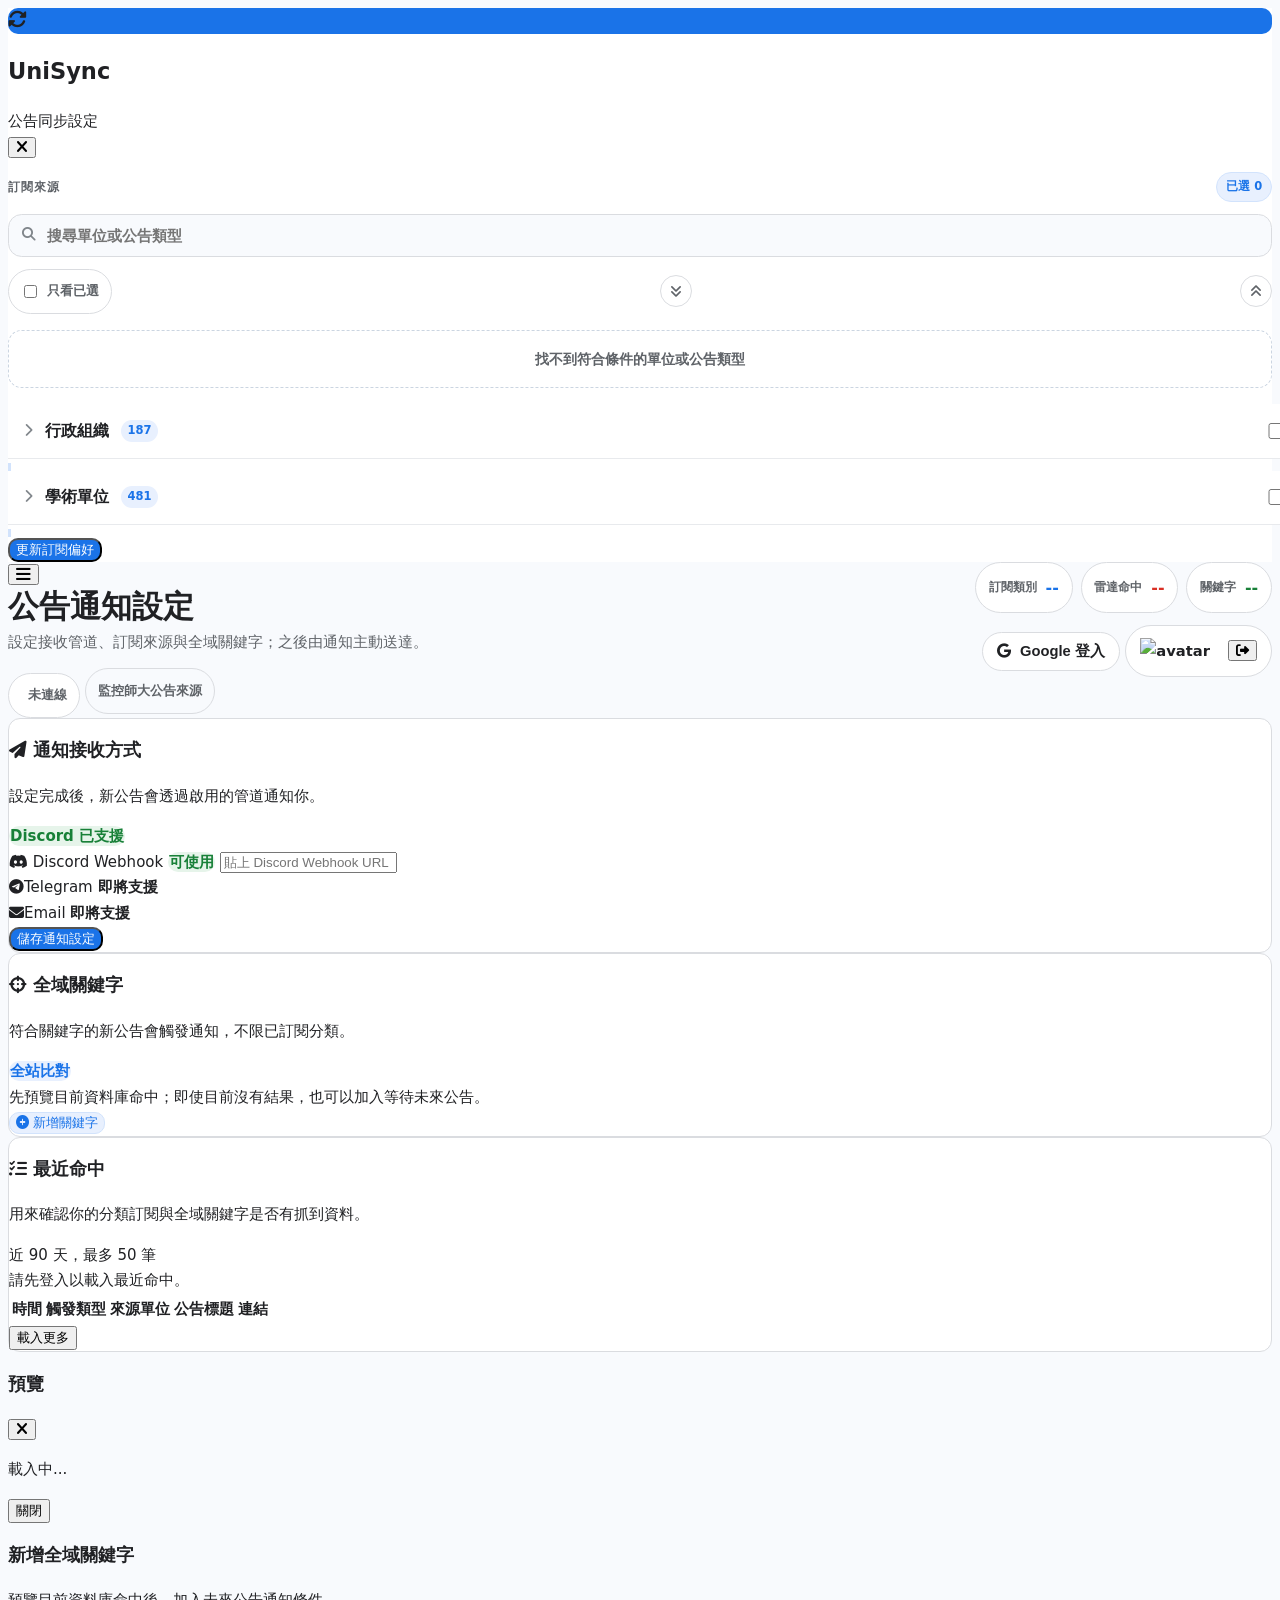
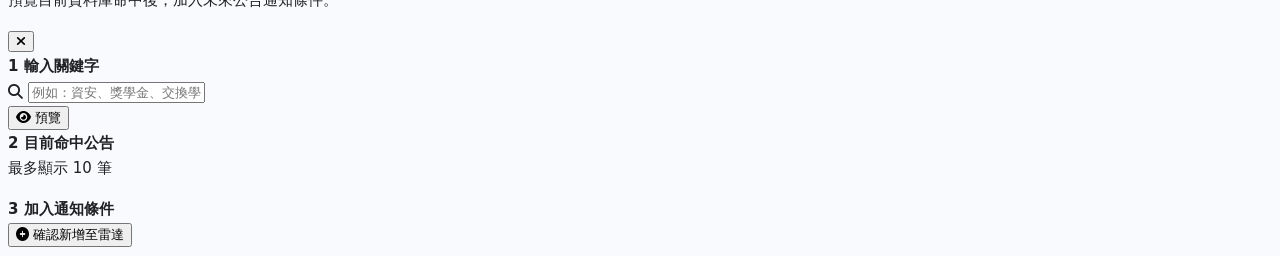
==== commit ec673322: "style: 收斂首頁設定頁體驗" ====
--- a/index.html
+++ b/index.html
@@ -24,7 +24,7 @@
                     </div>
                     <div>
                         <h1 class="text-xl font-bold text-slate-900 tracking-tight leading-none">UniSync</h1>
-                        <span class="text-xs text-slate-400 font-bold uppercase tracking-widest">Dashboard v1.0</span>
+                        <span class="text-xs text-slate-500 font-bold">公告同步設定</span>
                     </div>
                 </div>
                 <button id="close-sidebar-btn" class="lg:hidden text-slate-400 hover:text-slate-600">
@@ -46,40 +46,41 @@
 
         <main class="flex-1 overflow-y-auto p-4 md:p-8 custom-scrollbar">
             <div class="max-w-6xl mx-auto">
-                <header class="mb-8 flex flex-col md:flex-row md:items-center justify-between gap-4">
-                    <div class="flex items-center gap-4">
+                <header class="app-page-header mb-6">
+                    <div class="flex items-start gap-4">
                         <button id="menu-btn" class="lg:hidden text-slate-500 hover:text-blue-600 p-2 -ml-2"><i class="fas fa-bars fa-lg"></i></button>
                         <div>
-                            <h2 class="text-3xl md:text-4xl font-black leading-tight">個人化通知中心</h2>
-                            <div class="flex items-center gap-4 mt-2">
-                                <span id="monitoring-status" class="flex items-center gap-1.5 text-base font-bold text-slate-400 bg-slate-100 px-2 py-1 rounded-md">
+                            <h2 class="app-page-title">公告通知設定</h2>
+                            <p class="app-page-subtitle">設定接收管道、訂閱來源與全域關鍵字；之後由通知主動送達。</p>
+                            <div class="mt-3 flex flex-wrap items-center gap-2">
+                                <span id="monitoring-status" class="app-status-pill">
                                     <span class="w-2 h-2 bg-slate-400 rounded-full"></span> 未連線
                                 </span>
-                                <span class="hidden sm:block text-slate-500 text-sm font-bold uppercase tracking-tighter">Monitoring all NTNU domains</span>
-                            </div>
-                        </div>
-                    </div>
-                    <div class="flex flex-col items-end gap-4">
-                        <div class="flex flex-wrap gap-2 sm:gap-4 justify-end">
-                            <div class="app-metric-card px-4 py-2 text-center min-w-[90px] sm:min-w-[100px]">
-                                <p class="text-xs font-black text-slate-400 uppercase tracking-widest">訂閱類別</p>
-                                <p id="active-subscriptions-count" class="text-2xl font-black text-blue-600">--</p>
-                            </div>
-                            <div class="app-metric-card px-4 py-2 text-center min-w-[90px] sm:min-w-[100px]">
-                                <p class="text-xs font-black text-slate-400 uppercase tracking-widest">雷達命中</p>
-                                <p id="global-keyword-matches-count" class="text-2xl font-black text-rose-500">--</p>
-                            </div>
-                            <div class="app-metric-card px-4 py-2 text-center min-w-[90px] sm:min-w-[100px]">
-                                <p class="text-xs font-black text-slate-400 uppercase tracking-widest">關鍵字數</p>
-                                <p id="global-keywords-count" class="text-2xl font-black text-emerald-600">--</p>
+                                <span class="app-status-pill app-status-pill-muted hidden sm:inline-flex">監控師大公告來源</span>
+                            </div>
+                        </div>
+                    </div>
+                    <div class="app-header-actions">
+                        <div class="app-metrics-strip">
+                            <div class="app-stat-pill">
+                                <span class="app-stat-label">訂閱類別</span>
+                                <span id="active-subscriptions-count" class="app-stat-value text-blue-600">--</span>
+                            </div>
+                            <div class="app-stat-pill">
+                                <span class="app-stat-label">雷達命中</span>
+                                <span id="global-keyword-matches-count" class="app-stat-value text-rose-500">--</span>
+                            </div>
+                            <div class="app-stat-pill">
+                                <span class="app-stat-label">關鍵字</span>
+                                <span id="global-keywords-count" class="app-stat-value text-emerald-600">--</span>
                             </div>
                         </div>
                         <!-- Auth Section -->
                         <div id="auth-section">
-                            <button id="login-btn" class="app-metric-card flex items-center gap-2 px-4 py-2 text-base font-bold hover:bg-slate-50">
+                            <button id="login-btn" class="app-auth-button">
                                 <i class="fab fa-google text-red-500"></i><span>Google 登入</span>
                             </button>
-                            <div id="user-info" class="hidden flex items-center gap-3 bg-white p-1 pr-4 rounded-full border shadow-sm">
+                            <div id="user-info" class="app-user-card hidden flex items-center gap-3">
                                 <img id="user-avatar" class="w-8 h-8 rounded-full" src="" alt="avatar">
                                 <span id="user-name" class="text-base font-bold text-slate-700"></span>
                                 <button id="logout-btn" class="ml-2 text-slate-400 hover:text-rose-500"><i class="fas fa-sign-out-alt"></i></button>
@@ -212,10 +213,10 @@
     </div>
 
     <!-- ✨ 核心腳本引入順序 -->
-    <script src="js/menu-data.js"></script> <!-- 1. 先載入資料 -->
-    <script src="js/auth.js"></script>      <!-- 2. 初始化 Supabase -->
-    <script src="js/keywords.js"></script>  <!-- 3. 關鍵字管理 -->
-    <script src="js/main.js"></script>      <!-- 4. 執行 UI 與 事件處理 -->
+    <script src="js/menu-data.js?v=20260614-ui"></script> <!-- 1. 先載入資料 -->
+    <script src="js/auth.js?v=20260614-ui"></script>      <!-- 2. 初始化 Supabase -->
+    <script src="js/keywords.js?v=20260614-ui"></script>  <!-- 3. 關鍵字管理 -->
+    <script src="js/main.js?v=20260614-ui"></script>      <!-- 4. 執行 UI 與 事件處理 -->
 
     <!-- 📋 預覽 Modal -->
     <div id="preview-modal" class="fixed inset-0 bg-black/50 z-50 hidden flex items-center justify-center p-4" onclick="closePreviewModal()">
--- a/css/style.css
+++ b/css/style.css
@@ -111,6 +111,122 @@
 	color: var(--app-muted);
 }
 
+.app-page-header {
+	display: flex;
+	flex-direction: column;
+	gap: 1rem;
+}
+
+.app-page-title {
+	margin: 0;
+	font-size: clamp(1.55rem, 2.4vw, 2.15rem);
+	font-weight: 700;
+	line-height: 1.2;
+	color: var(--app-text);
+}
+
+.app-page-subtitle {
+	margin-top: 0.35rem;
+	max-width: 46rem;
+	font-size: 0.92rem;
+	font-weight: 500;
+	line-height: 1.6;
+	color: var(--app-muted);
+}
+
+.app-status-pill {
+	display: inline-flex;
+	align-items: center;
+	gap: 0.45rem;
+	min-height: 2rem;
+	border: 1px solid var(--app-border);
+	border-radius: 999px;
+	background: #ffffff;
+	padding: 0.35rem 0.75rem;
+	font-size: 0.8rem;
+	font-weight: 700;
+	color: var(--app-muted);
+}
+
+.app-status-pill-muted {
+	background: var(--app-surface-subtle);
+}
+
+.app-header-actions {
+	display: flex;
+	flex-direction: column;
+	align-items: stretch;
+	gap: 0.75rem;
+}
+
+.app-metrics-strip {
+	display: flex;
+	flex-wrap: wrap;
+	gap: 0.5rem;
+}
+
+.app-stat-pill {
+	display: inline-flex;
+	align-items: center;
+	gap: 0.55rem;
+	min-height: 2.35rem;
+	border: 1px solid var(--app-border);
+	border-radius: 999px;
+	background: #ffffff;
+	padding: 0.35rem 0.8rem;
+}
+
+.app-stat-label {
+	font-size: 0.76rem;
+	font-weight: 700;
+	color: var(--app-muted);
+}
+
+.app-stat-value {
+	font-size: 1rem;
+	font-weight: 700;
+	line-height: 1;
+}
+
+.app-auth-button,
+.app-user-card {
+	display: inline-flex;
+	align-items: center;
+	gap: 0.55rem;
+	min-height: 2.4rem;
+	border: 1px solid var(--app-border);
+	border-radius: 999px;
+	background: #ffffff;
+	padding: 0.35rem 0.9rem;
+	font-size: 0.92rem;
+	font-weight: 700;
+	color: var(--app-text);
+	box-shadow: none;
+	transition: background-color 0.16s ease, border-color 0.16s ease;
+}
+
+.app-auth-button:hover,
+.app-user-card:hover {
+	background: var(--app-surface-subtle);
+	border-color: #c4c7c5;
+}
+
+@media (min-width: 768px) {
+	.app-page-header {
+		flex-direction: row;
+		align-items: flex-start;
+		justify-content: space-between;
+	}
+
+	.app-header-actions {
+		align-items: flex-end;
+	}
+
+	.app-metrics-strip {
+		justify-content: flex-end;
+	}
+}
+
 .collapsible-content {
 	height: 0;
 	overflow: hidden;
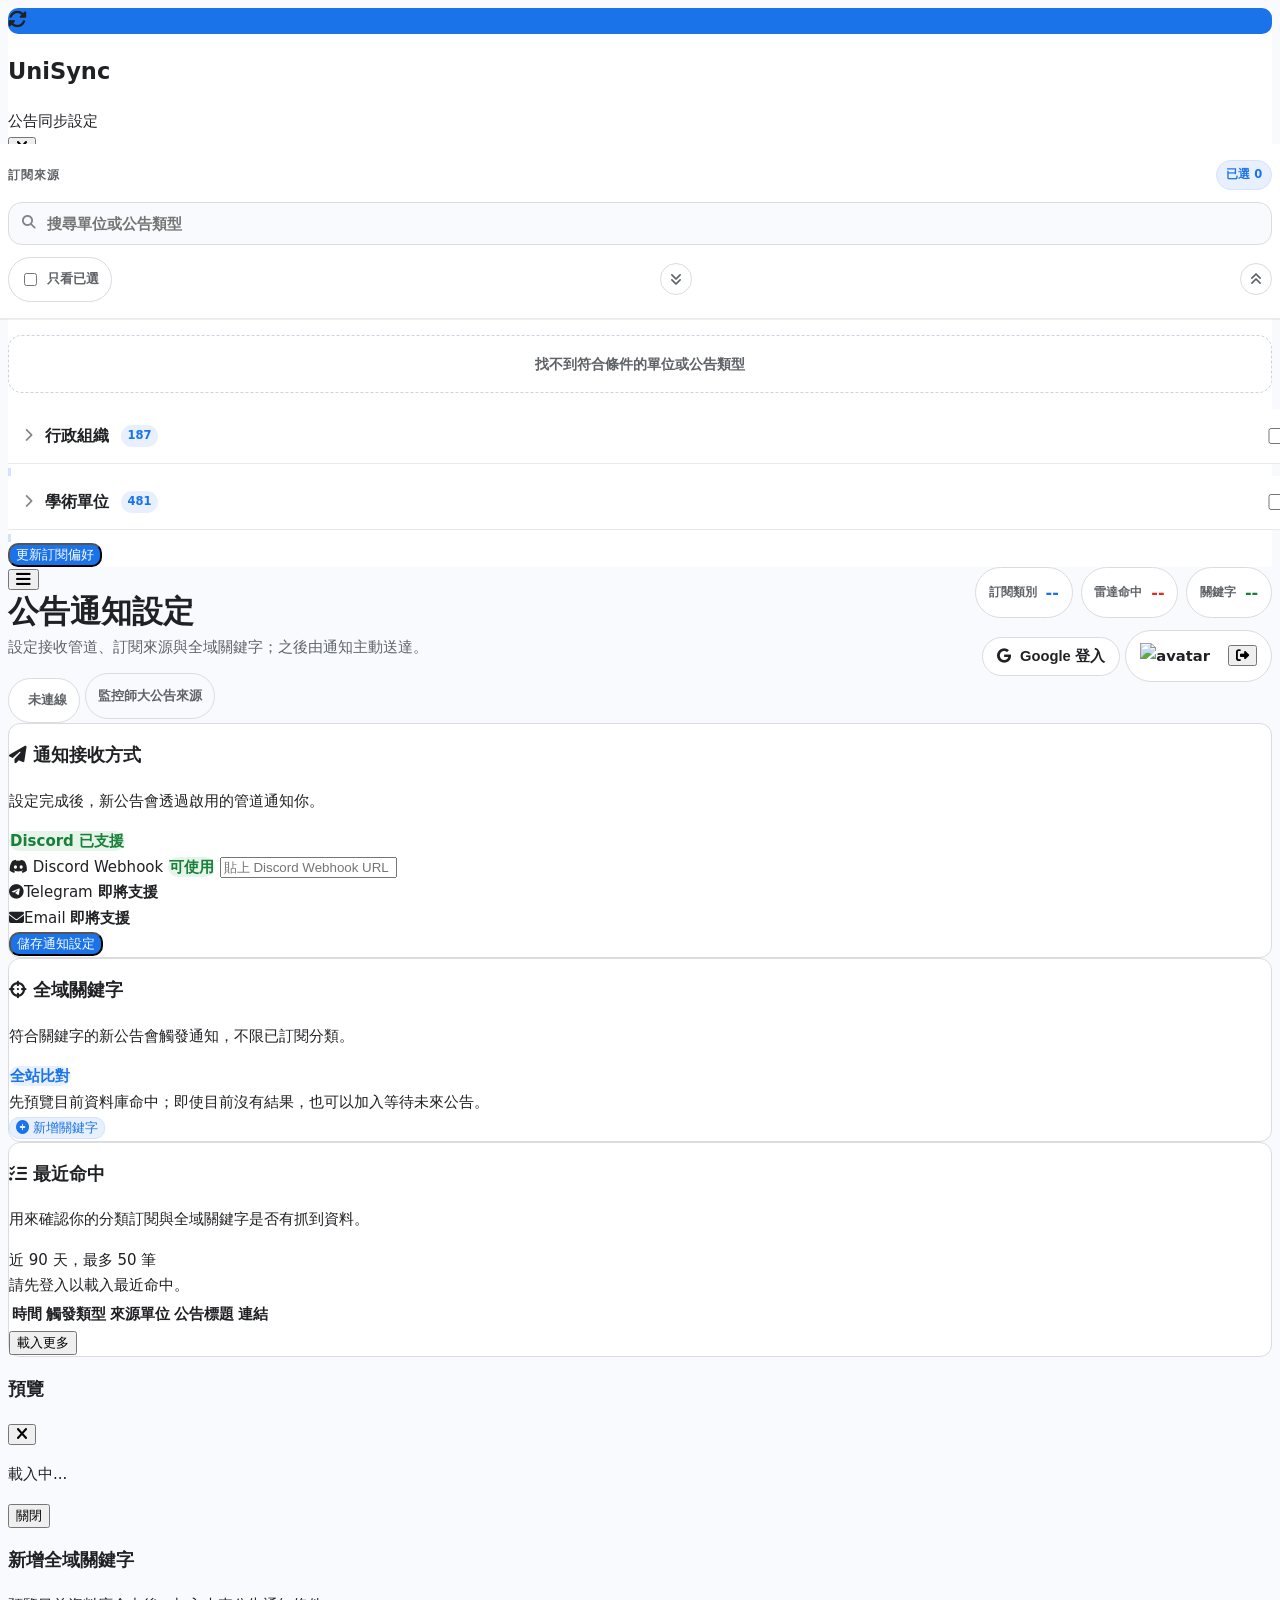
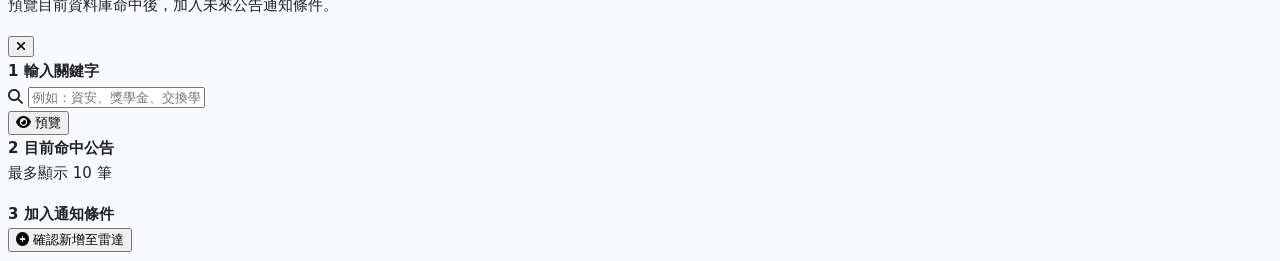
==== commit 4b71de31: "fix: 修正訂閱選單工具列穿透" ====
--- a/index.html
+++ b/index.html
@@ -9,7 +9,7 @@
     <link rel="stylesheet" href="https://cdnjs.cloudflare.com/ajax/libs/font-awesome/6.4.0/css/all.min.css">
     <script src="https://cdn.jsdelivr.net/npm/@supabase/supabase-js@2"></script>
     <!-- ✨ 引入自定義 CSS -->
-    <link rel="stylesheet" href="css/style.css?v=20260614-visual">
+    <link rel="stylesheet" href="css/style.css?v=20260614-visual-2">
 </head>
 <body class="app-base-text bg-slate-50 font-sans text-slate-800">
 
--- a/css/style.css
+++ b/css/style.css
@@ -281,13 +281,16 @@
 .menu-toolbar {
 	position: sticky;
 	top: 0;
-	z-index: 10;
+	z-index: 40;
 	display: flex;
 	flex-direction: column;
 	gap: 0.75rem;
-	padding: 0.75rem 0 1rem;
-	background: rgba(255, 255, 255, 0.96);
-	backdrop-filter: blur(10px);
+	margin: -1rem -1rem 1rem;
+	padding: 1rem;
+	border-bottom: 1px solid var(--app-border-soft);
+	background: #ffffff;
+	box-shadow: 0 1px 0 rgba(60, 64, 67, 0.08);
+	backdrop-filter: none;
 }
 
 .menu-toolbar-summary {
@@ -648,8 +651,8 @@
 }
 
 .menu-toolbar {
-	background: rgba(255, 255, 255, 0.98);
-	backdrop-filter: blur(8px);
+	background: #ffffff;
+	backdrop-filter: none;
 }
 
 .menu-toolbar-title,
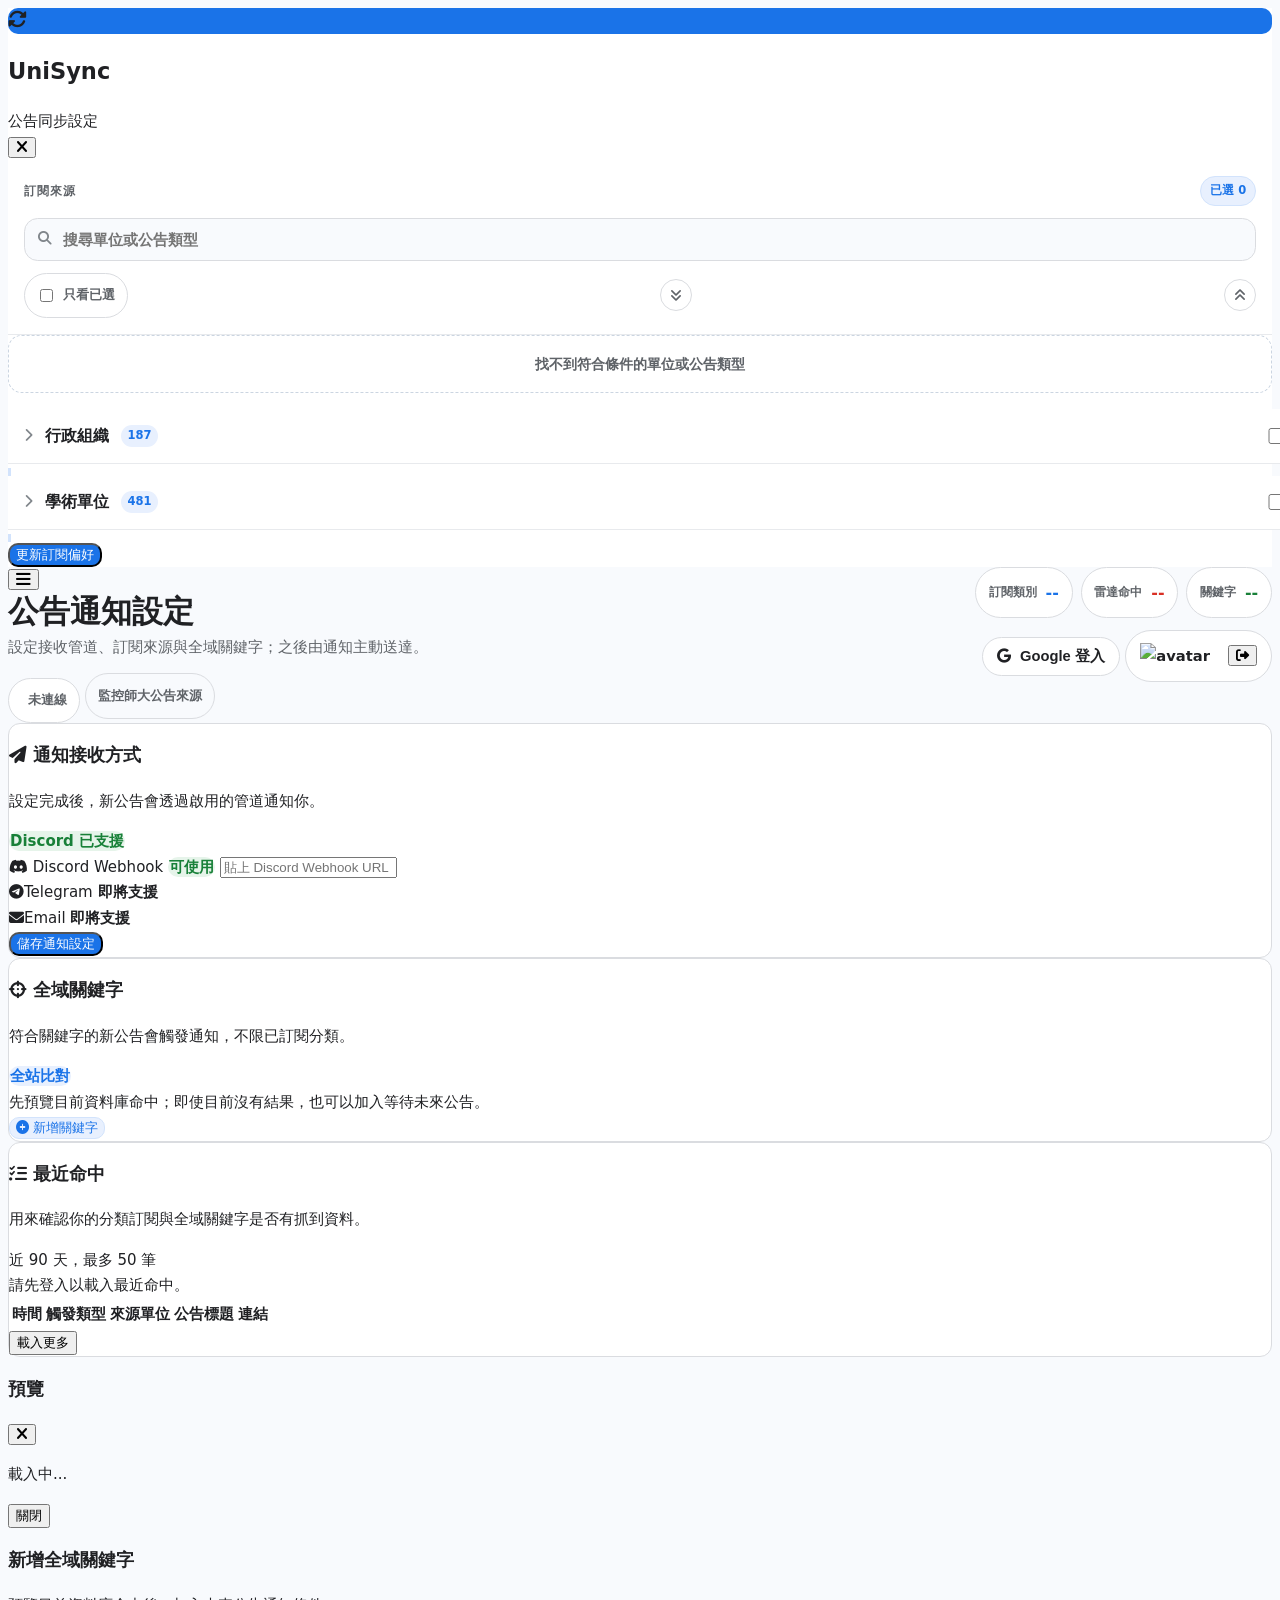
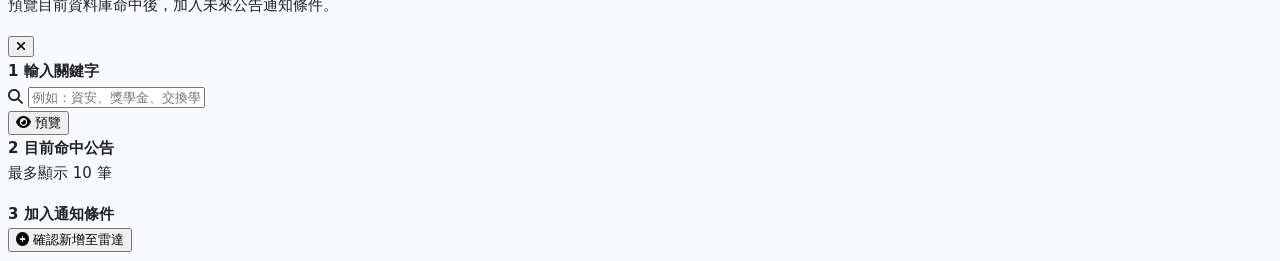
==== commit 08f2dc4b: "fix: 將訂閱工具列移出滾動選單" ====
--- a/index.html
+++ b/index.html
@@ -9,7 +9,7 @@
     <link rel="stylesheet" href="https://cdnjs.cloudflare.com/ajax/libs/font-awesome/6.4.0/css/all.min.css">
     <script src="https://cdn.jsdelivr.net/npm/@supabase/supabase-js@2"></script>
     <!-- ✨ 引入自定義 CSS -->
-    <link rel="stylesheet" href="css/style.css?v=20260614-visual-2">
+    <link rel="stylesheet" href="css/style.css?v=20260614-visual-3">
 </head>
 <body class="app-base-text bg-slate-50 font-sans text-slate-800">
 
@@ -31,6 +31,8 @@
                     <i class="fas fa-times fa-lg"></i>
                 </button>
             </div>
+
+            <div id="menu-toolbar-container" class="bg-white"></div>
 
             <!-- ✨ 動態選單容器 (由 main.js 生成) -->
             <div class="flex-1 overflow-y-auto p-4 custom-scrollbar bg-white" id="menu-container">
@@ -216,7 +218,7 @@
     <script src="js/menu-data.js?v=20260614-ui"></script> <!-- 1. 先載入資料 -->
     <script src="js/auth.js?v=20260614-ui"></script>      <!-- 2. 初始化 Supabase -->
     <script src="js/keywords.js?v=20260614-ui"></script>  <!-- 3. 關鍵字管理 -->
-    <script src="js/main.js?v=20260614-ui"></script>      <!-- 4. 執行 UI 與 事件處理 -->
+    <script src="js/main.js?v=20260614-ui-2"></script>      <!-- 4. 執行 UI 與 事件處理 -->
 
     <!-- 📋 預覽 Modal -->
     <div id="preview-modal" class="fixed inset-0 bg-black/50 z-50 hidden flex items-center justify-center p-4" onclick="closePreviewModal()">
--- a/css/style.css
+++ b/css/style.css
@@ -111,6 +111,13 @@
 	color: var(--app-muted);
 }
 
+#menu-toolbar-container {
+	flex: 0 0 auto;
+	border-bottom: 1px solid var(--app-border-soft);
+	background: #ffffff;
+	z-index: 2;
+}
+
 .app-page-header {
 	display: flex;
 	flex-direction: column;
@@ -279,17 +286,14 @@
 }
 
 .menu-toolbar {
-	position: sticky;
-	top: 0;
-	z-index: 40;
+	position: relative;
+	z-index: 1;
 	display: flex;
 	flex-direction: column;
 	gap: 0.75rem;
-	margin: -1rem -1rem 1rem;
 	padding: 1rem;
-	border-bottom: 1px solid var(--app-border-soft);
-	background: #ffffff;
-	box-shadow: 0 1px 0 rgba(60, 64, 67, 0.08);
+	background: #ffffff;
+	box-shadow: none;
 	backdrop-filter: none;
 }
 
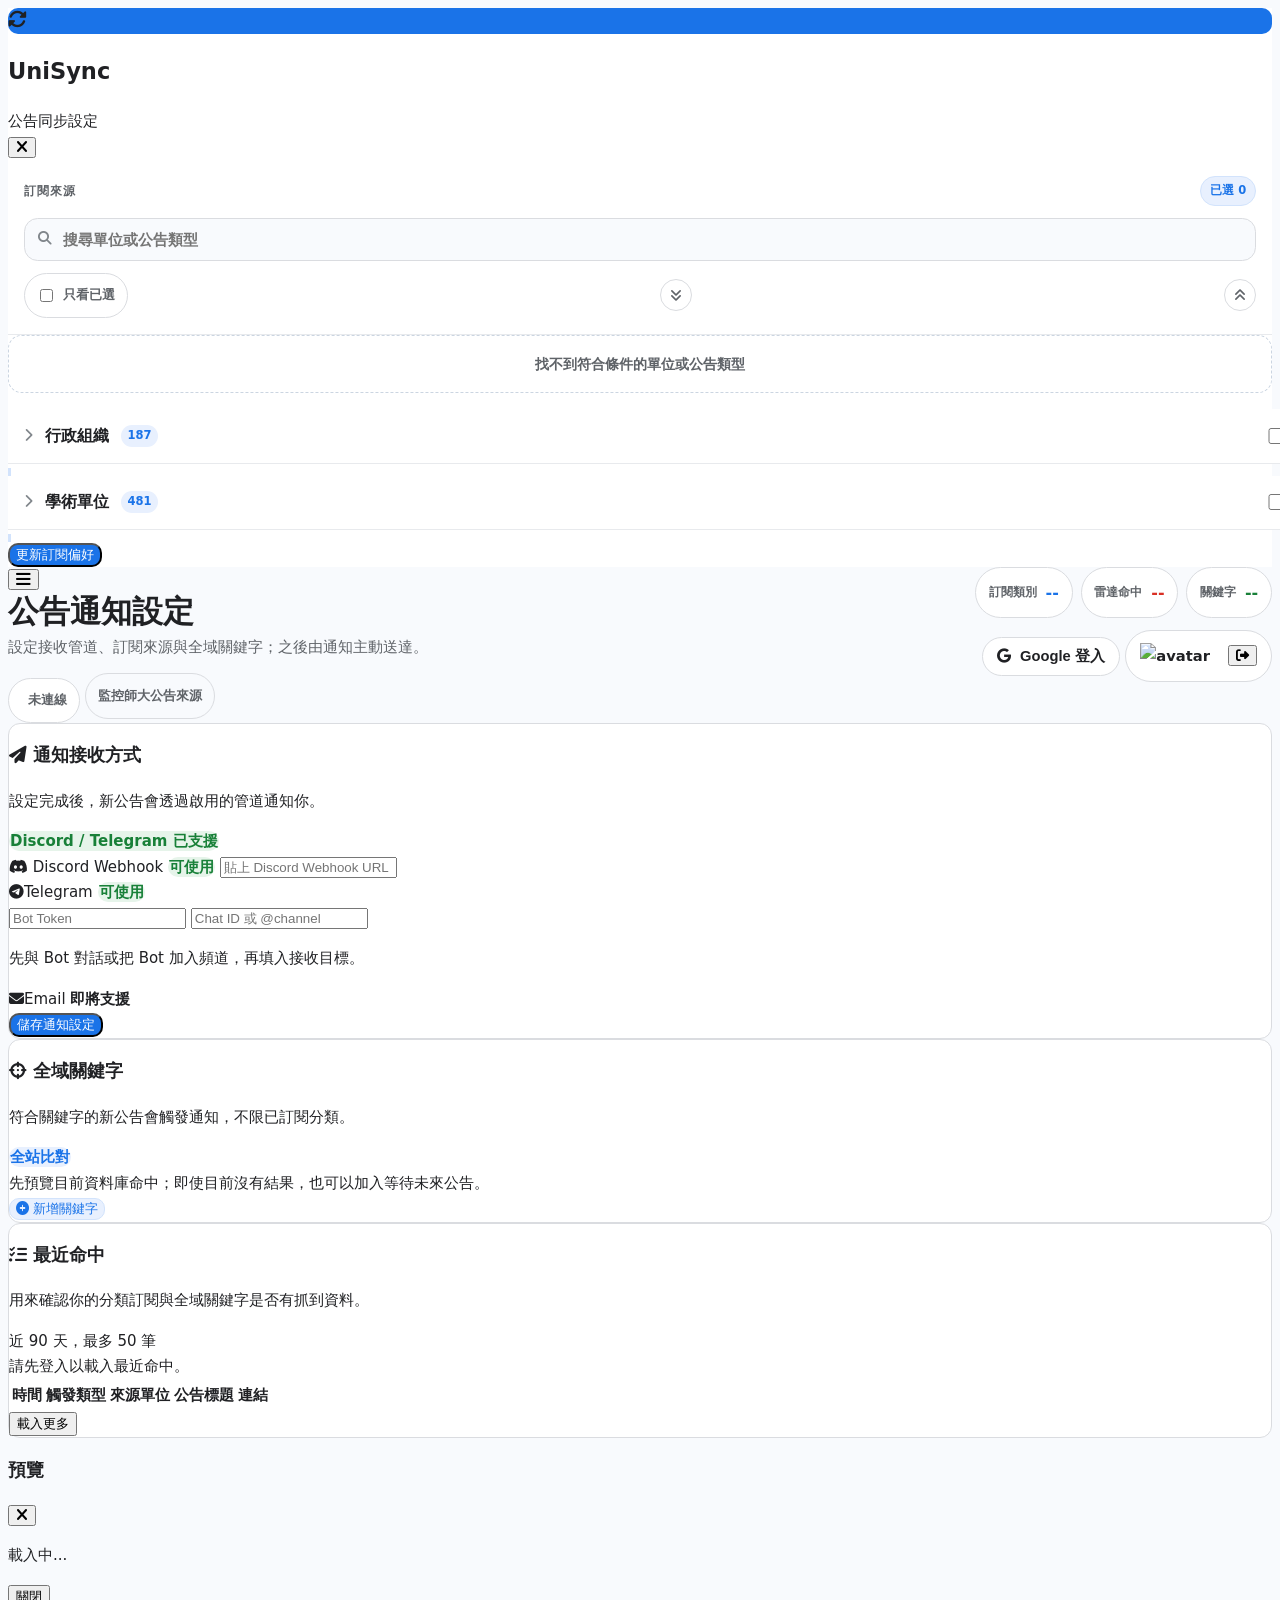
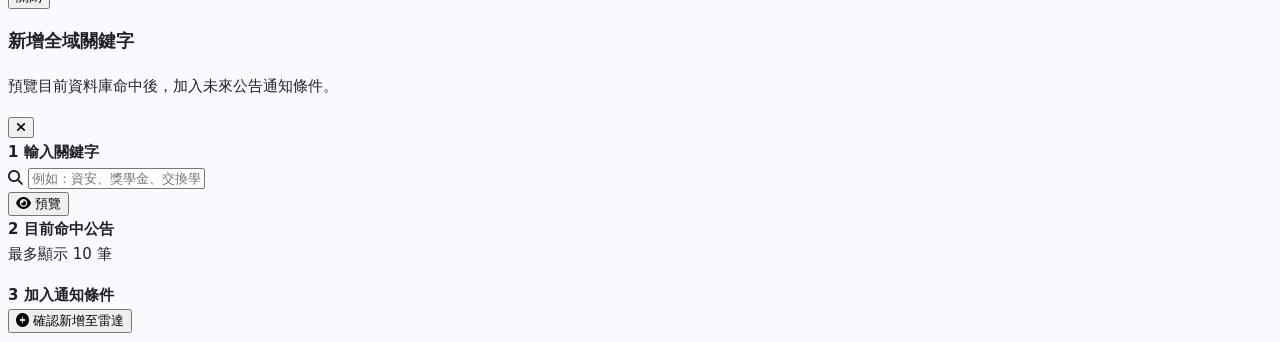
==== commit 219516e0: "feat: 支援 Telegram 通知並修補通知安全" ====
--- a/index.html
+++ b/index.html
@@ -103,7 +103,7 @@
                                     </h3>
                                     <p class="mt-1 text-xs font-medium text-slate-500">設定完成後，新公告會透過啟用的管道通知你。</p>
                                 </div>
-                                <span class="app-chip app-chip-success shrink-0 px-2.5 py-1 text-[11px]">Discord 已支援</span>
+                                <span class="app-chip app-chip-success shrink-0 px-2.5 py-1 text-[11px]">Discord / Telegram 已支援</span>
                             </div>
                             <div class="space-y-3">
                                 <label class="block">
@@ -115,10 +115,15 @@
                                 </label>
                                 <div class="grid grid-cols-1 gap-3 sm:grid-cols-2">
                                     <div class="rounded-xl border border-slate-200 bg-slate-50 px-3 py-3 text-sm text-slate-500">
-                                        <div class="flex items-center justify-between gap-2">
+                                        <div class="mb-2 flex items-center justify-between gap-2">
                                             <span class="font-bold text-slate-700"><i class="fab fa-telegram mr-2 text-[#26A5E4]"></i>Telegram</span>
-                                            <span class="rounded-full bg-slate-200 px-2 py-0.5 text-[10px] font-black text-slate-600">即將支援</span>
+                                            <span class="app-chip app-chip-success px-2 py-0.5 text-[10px]">可使用</span>
                                         </div>
+                                        <div class="space-y-2">
+                                            <input id="telegram-bot-token-input" type="password" placeholder="Bot Token" autocomplete="off" class="w-full rounded-lg border border-slate-200 bg-white px-3 py-2 text-xs font-mono outline-none transition-all focus:border-blue-500 focus:ring-4 focus:ring-blue-500/10">
+                                            <input id="telegram-chat-id-input" type="text" placeholder="Chat ID 或 @channel" class="w-full rounded-lg border border-slate-200 bg-white px-3 py-2 text-xs font-mono outline-none transition-all focus:border-blue-500 focus:ring-4 focus:ring-blue-500/10">
+                                        </div>
+                                        <p class="mt-2 text-[11px] font-medium leading-relaxed text-slate-500">先與 Bot 對話或把 Bot 加入頻道，再填入接收目標。</p>
                                     </div>
                                     <div class="rounded-xl border border-slate-200 bg-slate-50 px-3 py-3 text-sm text-slate-500">
                                         <div class="flex items-center justify-between gap-2">
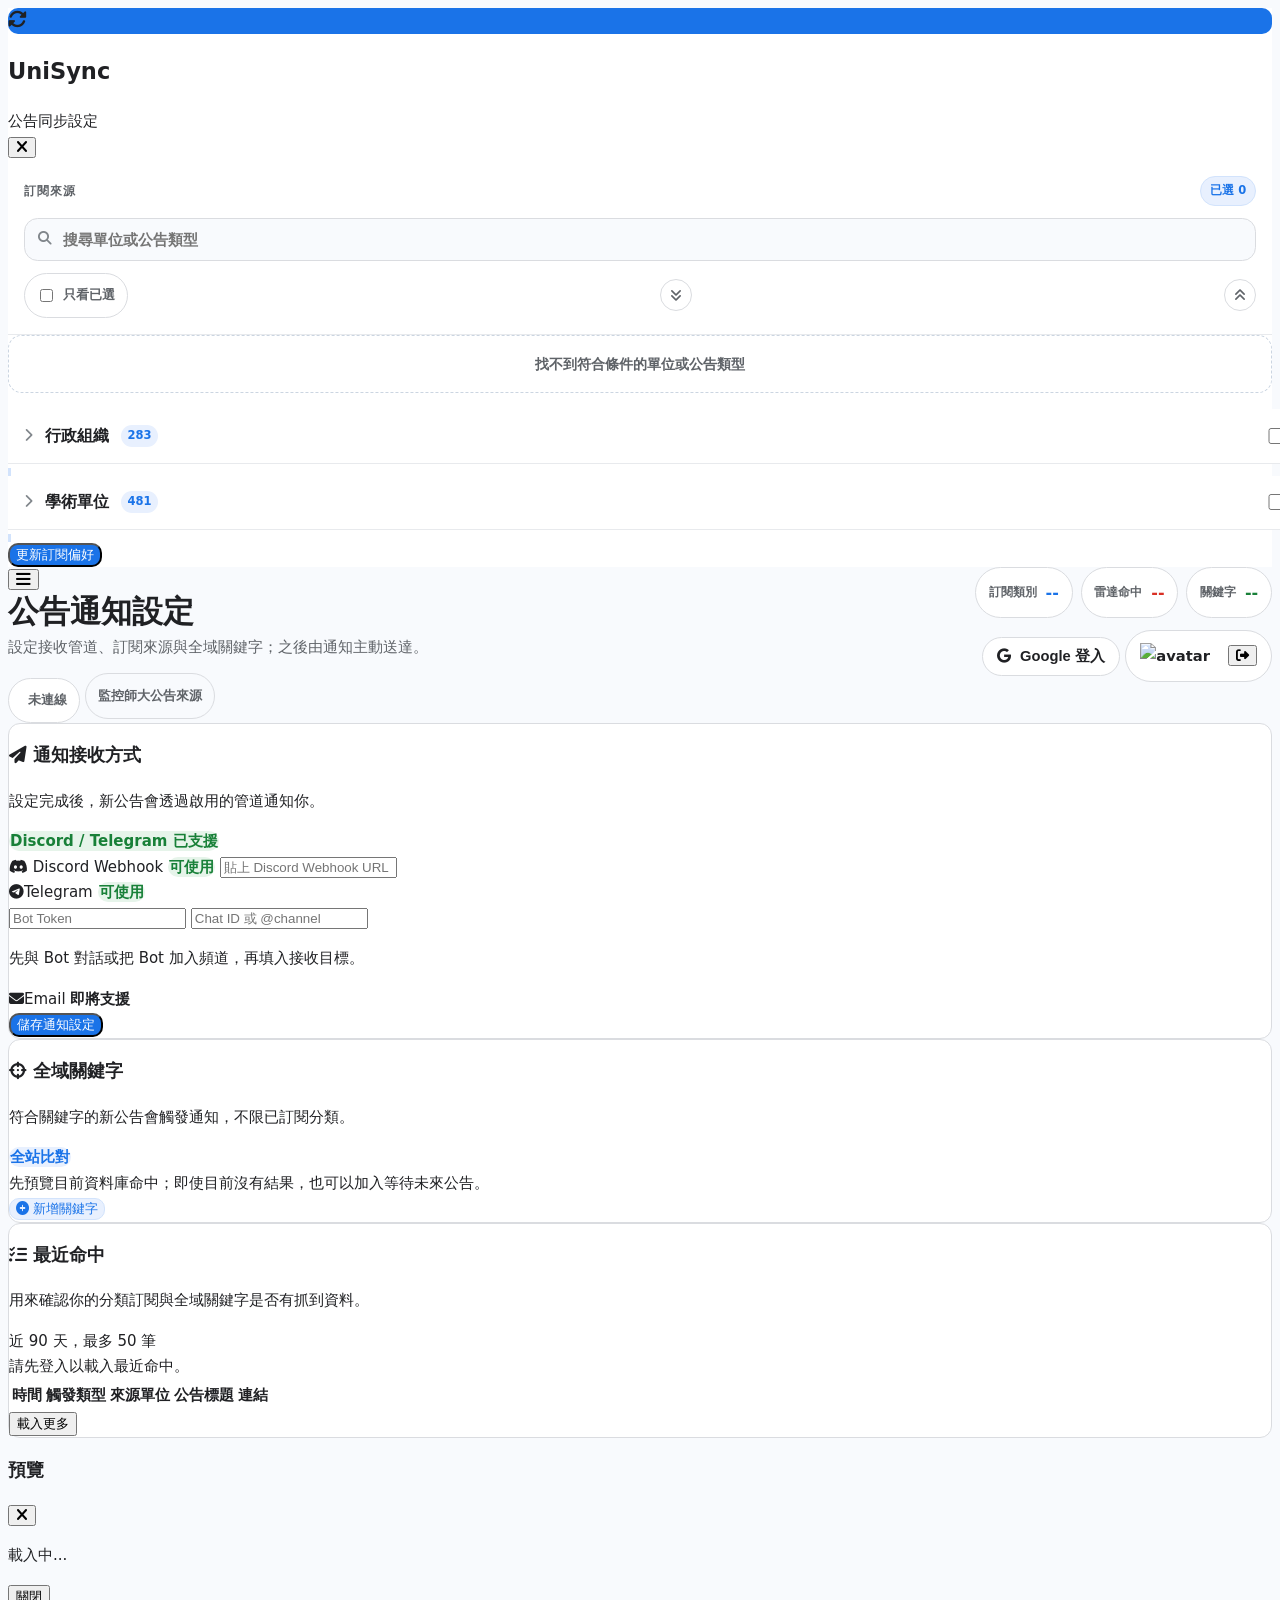
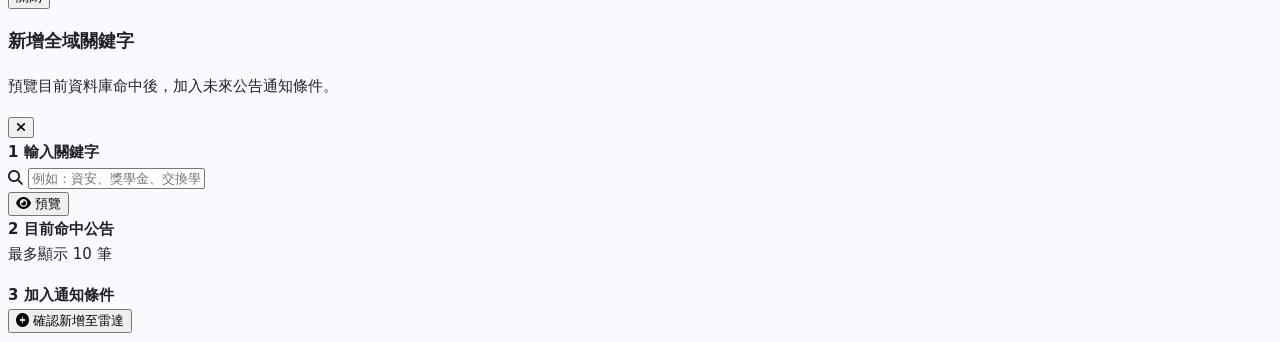
==== commit b843563c: "fix: 修正手機版選單開關" ====
--- a/index.html
+++ b/index.html
@@ -2,6 +2,7 @@
 <html lang="zh-TW">
 <head>
     <meta charset="UTF-8">
+    <meta http-equiv="Content-Security-Policy" content="default-src 'self'; script-src 'self' https://cdn.tailwindcss.com https://cdn.jsdelivr.net https://cdnjs.cloudflare.com; style-src 'self' 'unsafe-inline' https://cdnjs.cloudflare.com; font-src 'self' https://cdnjs.cloudflare.com data:; img-src 'self' https: data:; connect-src 'self' https://enodcxbwqqigqfwnjlwc.supabase.co wss://enodcxbwqqigqfwnjlwc.supabase.co https://*.supabase.co wss://*.supabase.co; object-src 'none'; base-uri 'self'; frame-ancestors 'none'; form-action 'self';">
     <meta name="viewport" content="width=device-width, initial-scale=1.0">
     <title>UniSync - 校園公告即時推播助手</title>
     <!-- 引入外部 CDN -->
@@ -223,14 +224,14 @@
     <script src="js/menu-data.js?v=20260614-ui"></script> <!-- 1. 先載入資料 -->
     <script src="js/auth.js?v=20260614-ui"></script>      <!-- 2. 初始化 Supabase -->
     <script src="js/keywords.js?v=20260614-ui"></script>  <!-- 3. 關鍵字管理 -->
-    <script src="js/main.js?v=20260614-ui-2"></script>      <!-- 4. 執行 UI 與 事件處理 -->
+    <script src="js/main.js?v=20260615-mobile-sidebar"></script>      <!-- 4. 執行 UI 與 事件處理 -->
 
     <!-- 📋 預覽 Modal -->
-    <div id="preview-modal" class="fixed inset-0 bg-black/50 z-50 hidden flex items-center justify-center p-4" onclick="closePreviewModal()">
-        <div class="bg-white rounded-2xl shadow-2xl max-w-2xl w-full max-h-[80vh] flex flex-col" onclick="event.stopPropagation()">
+    <div id="preview-modal" class="fixed inset-0 bg-black/50 z-50 hidden flex items-center justify-center p-4">
+        <div class="bg-white rounded-2xl shadow-2xl max-w-2xl w-full max-h-[80vh] flex flex-col">
             <div class="p-6 border-b border-slate-200 flex items-center justify-between">
                 <h3 id="preview-title" class="text-lg font-bold text-slate-900">預覽</h3>
-                <button onclick="closePreviewModal()" class="text-slate-400 hover:text-slate-600">
+                <button id="close-preview-modal-btn" class="text-slate-400 hover:text-slate-600">
                     <i class="fas fa-times fa-lg"></i>
                 </button>
             </div>
@@ -238,19 +239,19 @@
                 <p class="text-sm text-slate-500">載入中...</p>
             </div>
             <div class="p-4 border-t border-slate-100 flex justify-end">
-                <button onclick="closePreviewModal()" class="px-4 py-2 bg-slate-100 text-slate-700 rounded-lg hover:bg-slate-200 font-medium">關閉</button>
+                <button id="close-preview-modal-footer-btn" class="px-4 py-2 bg-slate-100 text-slate-700 rounded-lg hover:bg-slate-200 font-medium">關閉</button>
             </div>
         </div>
     </div>
 
-    <div id="keyword-action-modal" class="fixed inset-0 z-50 hidden items-center justify-center bg-slate-950/60 p-4" onclick="closeKeywordActionModal()">
-        <div class="relative flex max-h-[88vh] w-full max-w-3xl flex-col overflow-hidden rounded-2xl border border-slate-200 bg-white shadow-xl shadow-slate-950/20" onclick="event.stopPropagation()">
+    <div id="keyword-action-modal" class="fixed inset-0 z-50 hidden items-center justify-center bg-slate-950/60 p-4">
+        <div class="relative flex max-h-[88vh] w-full max-w-3xl flex-col overflow-hidden rounded-2xl border border-slate-200 bg-white shadow-xl shadow-slate-950/20">
             <div class="flex items-start justify-between border-b border-slate-200 bg-white px-5 py-4 sm:px-6">
                 <div>
                     <h3 class="text-lg font-black tracking-tight text-slate-900 sm:text-xl">新增全域關鍵字</h3>
                     <p class="mt-1 text-sm text-slate-500">預覽目前資料庫命中後，加入未來公告通知條件。</p>
                 </div>
-                <button id="close-keyword-modal-btn" type="button" onclick="closeKeywordActionModal()" class="inline-flex h-9 w-9 items-center justify-center rounded-lg border border-slate-200 text-slate-400 transition-colors hover:bg-slate-100 hover:text-slate-700 focus:outline-none focus:ring-4 focus:ring-blue-500/10">
+                <button id="close-keyword-modal-btn" type="button" class="inline-flex h-9 w-9 items-center justify-center rounded-lg border border-slate-200 text-slate-400 transition-colors hover:bg-slate-100 hover:text-slate-700 focus:outline-none focus:ring-4 focus:ring-blue-500/10">
                     <i class="fas fa-times"></i>
                 </button>
             </div>
